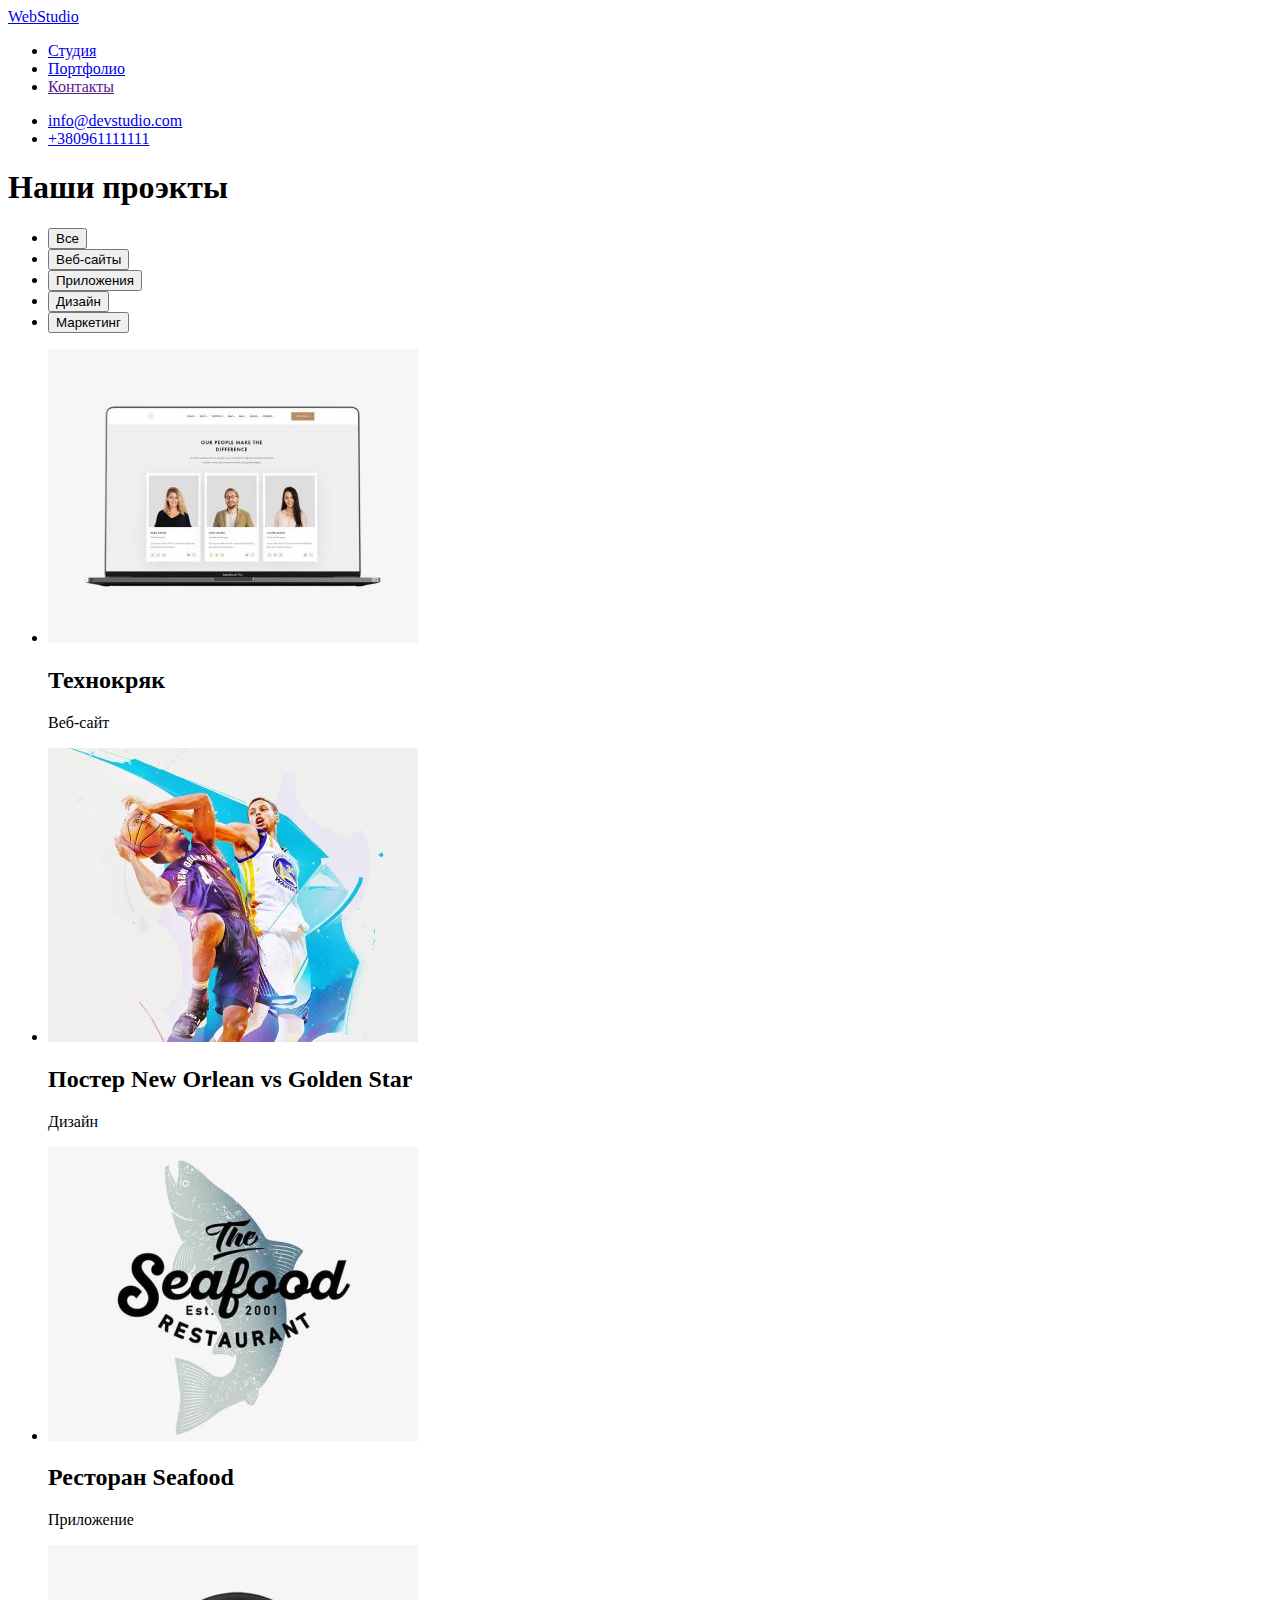
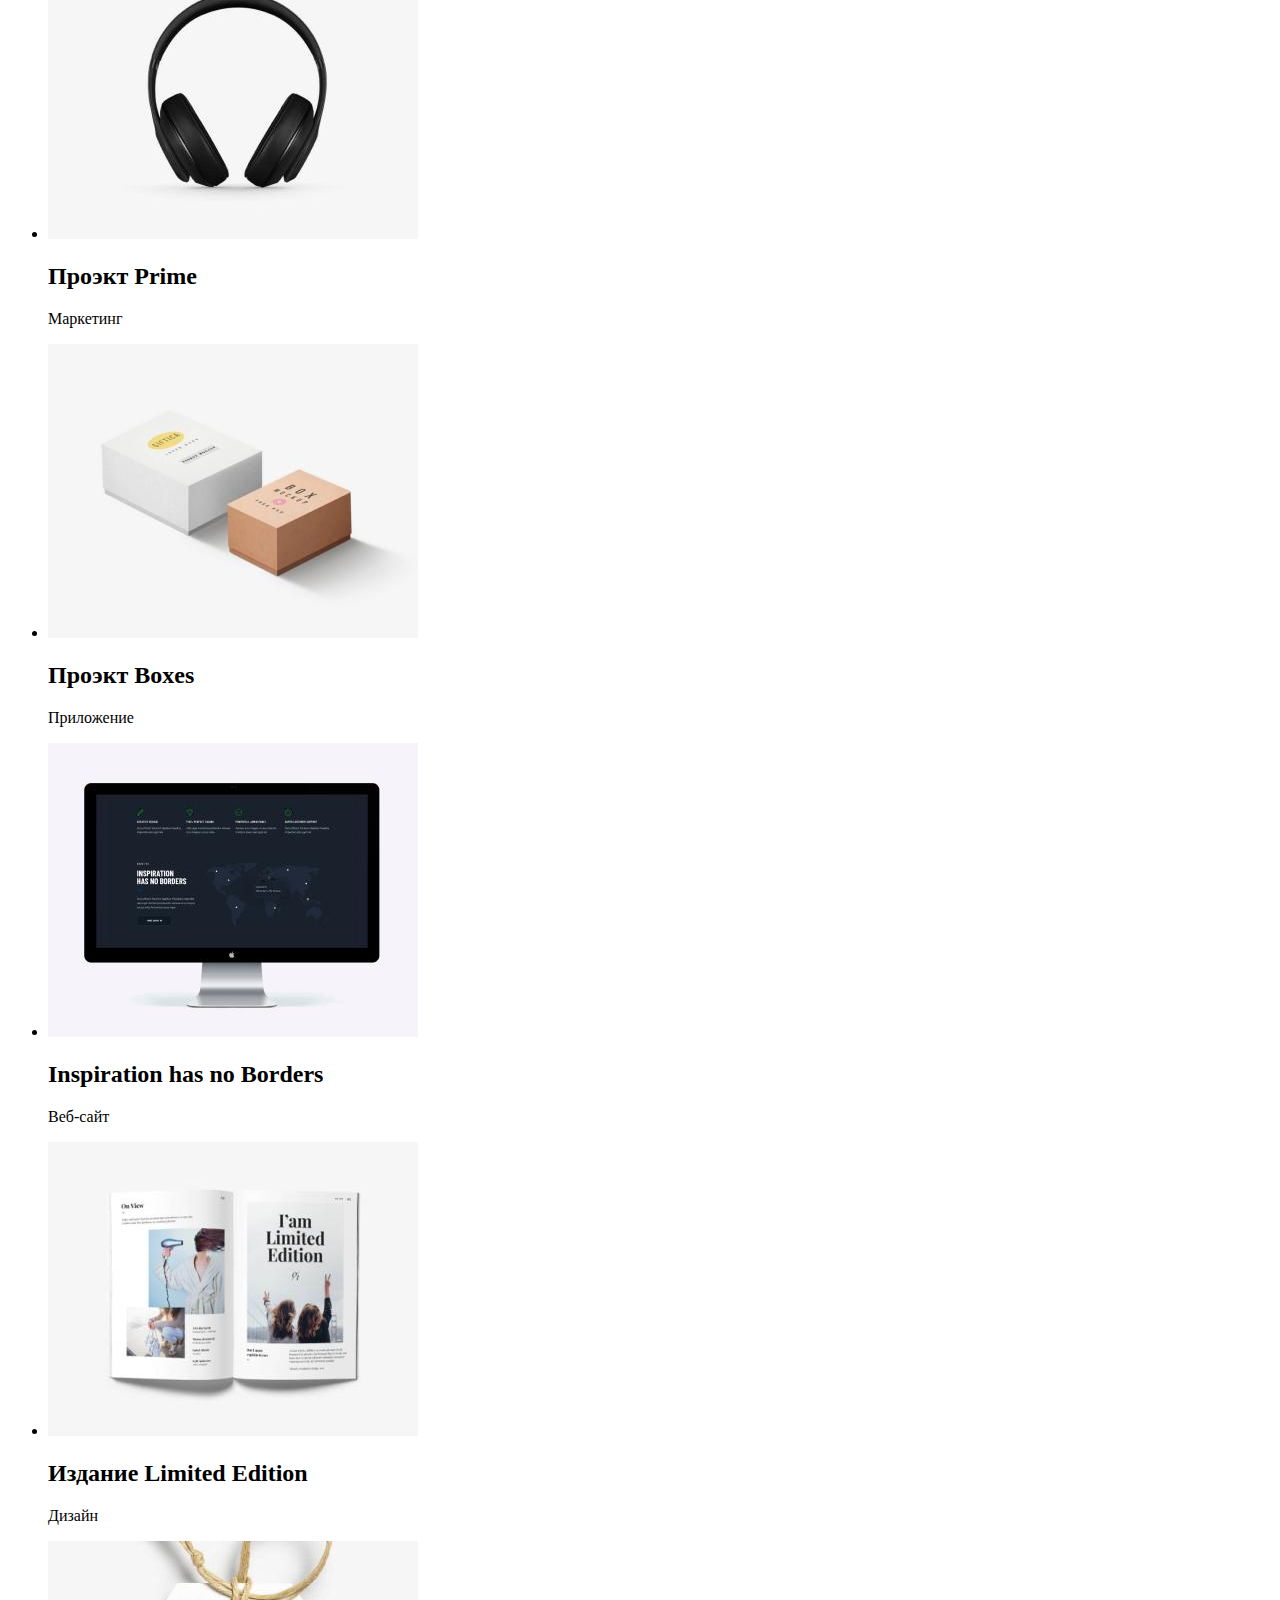
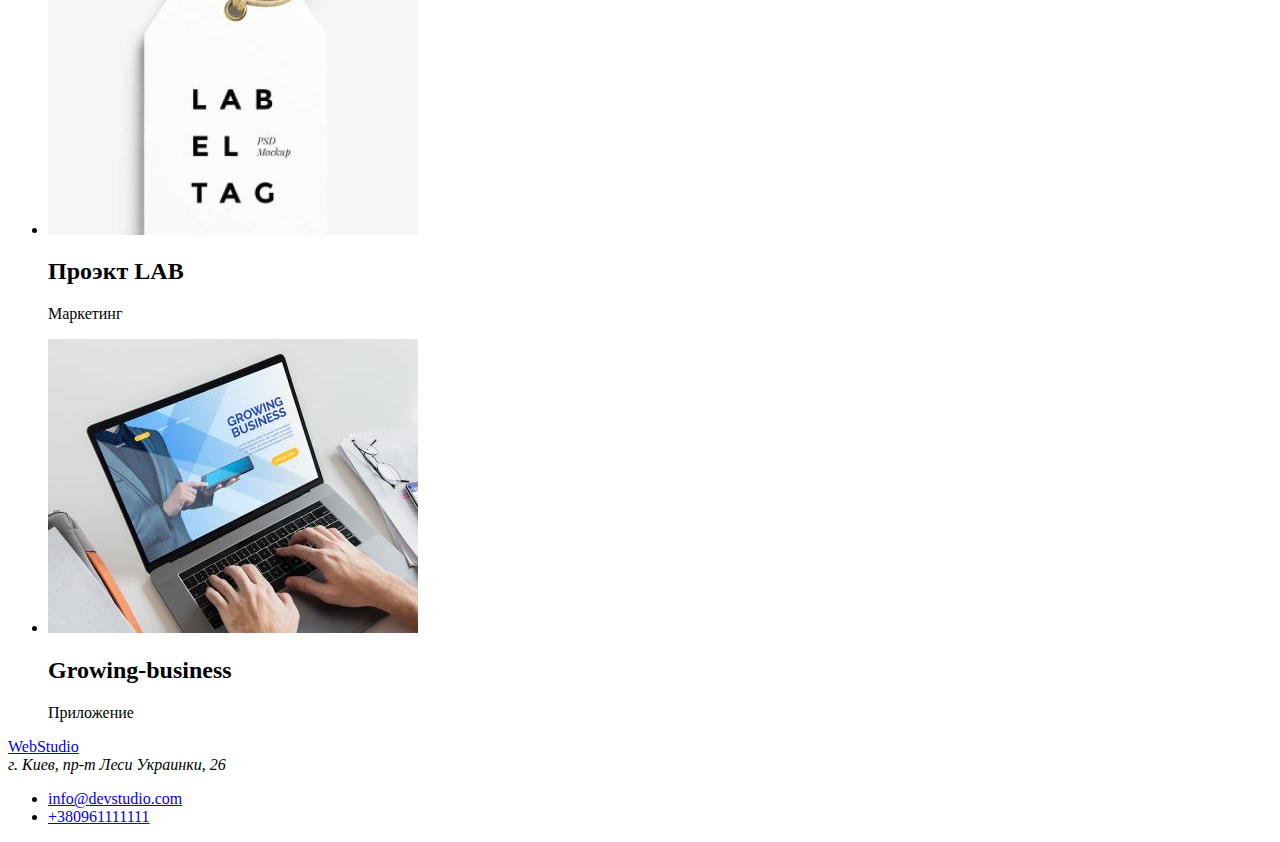
==== portfolio.html @ cbd04205 "Добавляет проэкты в портфолио" ====
<!DOCTYPE html>
<html lang="ru">

<head>
    <meta charset="UTF-8">
    <meta http-equiv="X-UA-Compatible" content="IE=edge">
    <meta name="viewport" content="width=device-width, initial-scale=1.0">
    <title>WebStudio (hw2)</title>
    <link rel="stylesheet" href="./css/style.css">
</head>

<body>
    <header>

        <!--Навигация сайта-->
        <nav>
            <a href="/" class="logo" lang="en">
                <span>Web</span>Studio
            </a>

            <ul>
                <li><a href="/index.html">Студия</a></li>
                <li><a href="/portfolio.html">Портфолио</a></li>
                <li><a href="">Контакты</a></li>
            </ul>
        </nav>

        <!--Контакты-->
        <ul>
            <li><a href="mailto:info@devstudio.com" lang="en">info@devstudio.com</a></li>
            <li><a href="tel:+380961111111">+380961111111</a></li>
        </ul>
    </header>

    <main>
        
        <!--Наши проэкты-->
        <section>
            <h1>Наши проэкты</h1>
                <ul>
                    <li><button type="button">Все</button></li>
                    <li><button type="button">Веб-сайты</button></li>
                    <li><button type="button">Приложения</button></li>
                    <li><button type="button">Дизайн</button></li>
                    <li><button type="button">Маркетинг</button></li>
                </ul>
                <ul>
                    <li>
                        <img src="./images/portfolio/tehnokryack.jpg" alt="Технокряк">
                        <h2>Технокряк</h2>
                        <p>Веб-сайт</p>
                    </li>
                    <li>
                        <img src="./images/portfolio/norlean-vs-gstar.jpg" alt="Постер New Orlean vs Golden Star">
                        <h2>Постер New Orlean vs Golden Star</h2>
                        <p>Дизайн</p>
                    </li>
                    <li>
                        <img src="./images/portfolio/seafood.jpg" alt="Ресторан Seafood">
                        <h2>Ресторан Seafood</h2>
                        <p>Приложение</p>
                    </li>
                    <li>
                        <img src="./images/portfolio/prime.jpg" alt="Проэкт Prime">
                        <h2>Проэкт Prime</h2>
                        <p>Маркетинг</p>
                    </li>
                    <li>
                        <img src="./images/portfolio/boxes.jpg" alt="Проэкт Boxes">
                        <h2>Проэкт Boxes</h2>
                        <p>Приложение</p>
                    </li>
                    <li>
                        <img src="./images/portfolio/inspiration.jpg" alt="У вдохновения нет границ">
                        <h2>Inspiration has no Borders</h2>
                        <p>Веб-сайт</p>
                    </li>
                    <li>
                        <img src="./images/portfolio/limited-edition.jpg" alt="Ограниченное издание">
                        <h2>Издание Limited Edition</h2>
                        <p>Дизайн</p>
                    </li>
                    <li>
                        <img src="./images/portfolio/lab.jpg" alt="Проэкт LAB">
                        <h2>Проэкт LAB</h2>
                        <p>Маркетинг</p>
                    </li>
                    <li>
                        <img src="./images/portfolio/growing-business.jpg" alt="Растущий бизнес">
                        <h2>Growing-business</h2>
                        <p>Приложение</p>
                    </li>
                </ul>
        </section>
    </main>

    <footer>
        <a href="/" class="logo" lang="en">
            <span>Web</span>Studio
        </a>

        <!--Контакты-->
        <address>г. Киев, пр-т Леси Украинки, 26</address>
        <ul>
            <li><a href="mailto:info@devstudio.com" lang="en">info@devstudio.com</a></li>
            <li><a href="tel:+380961111111">+380961111111</a></li>
        </ul>
    </footer>
</body>

</html>
---- css/style.css ----

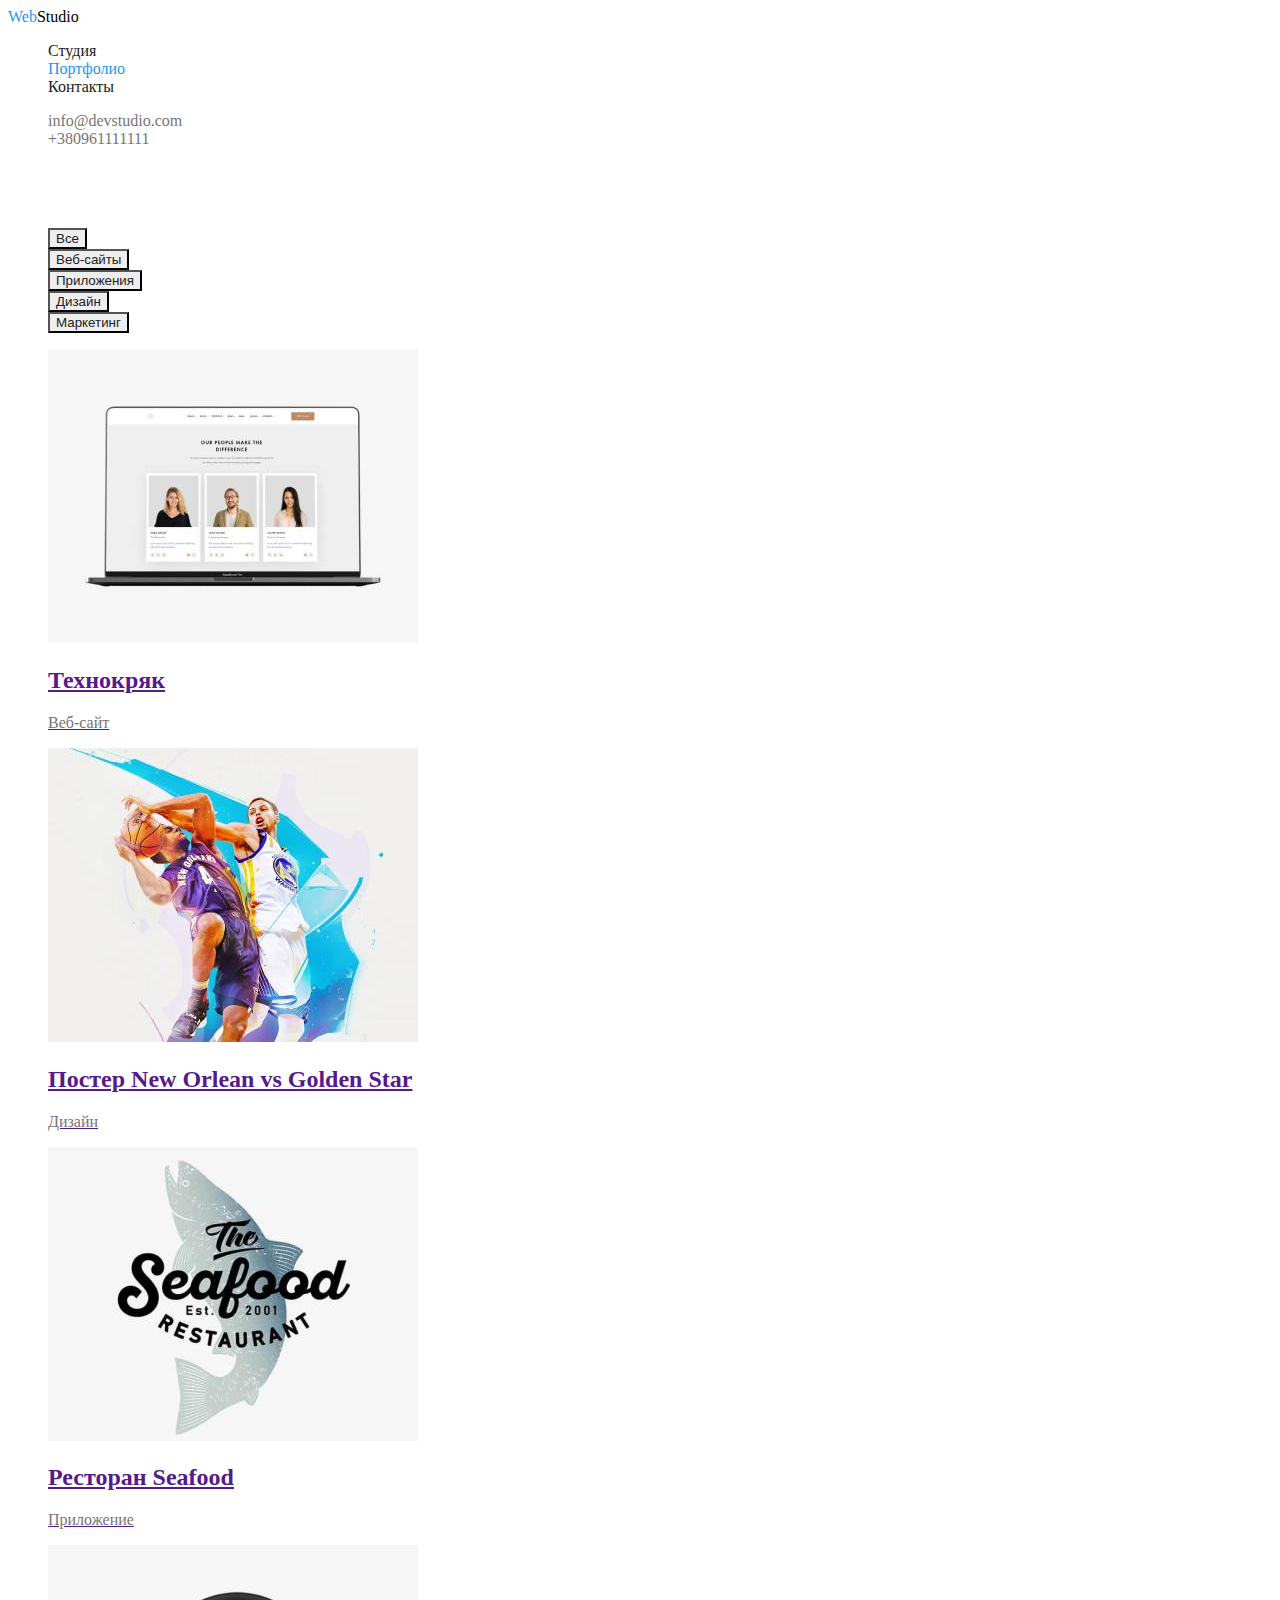
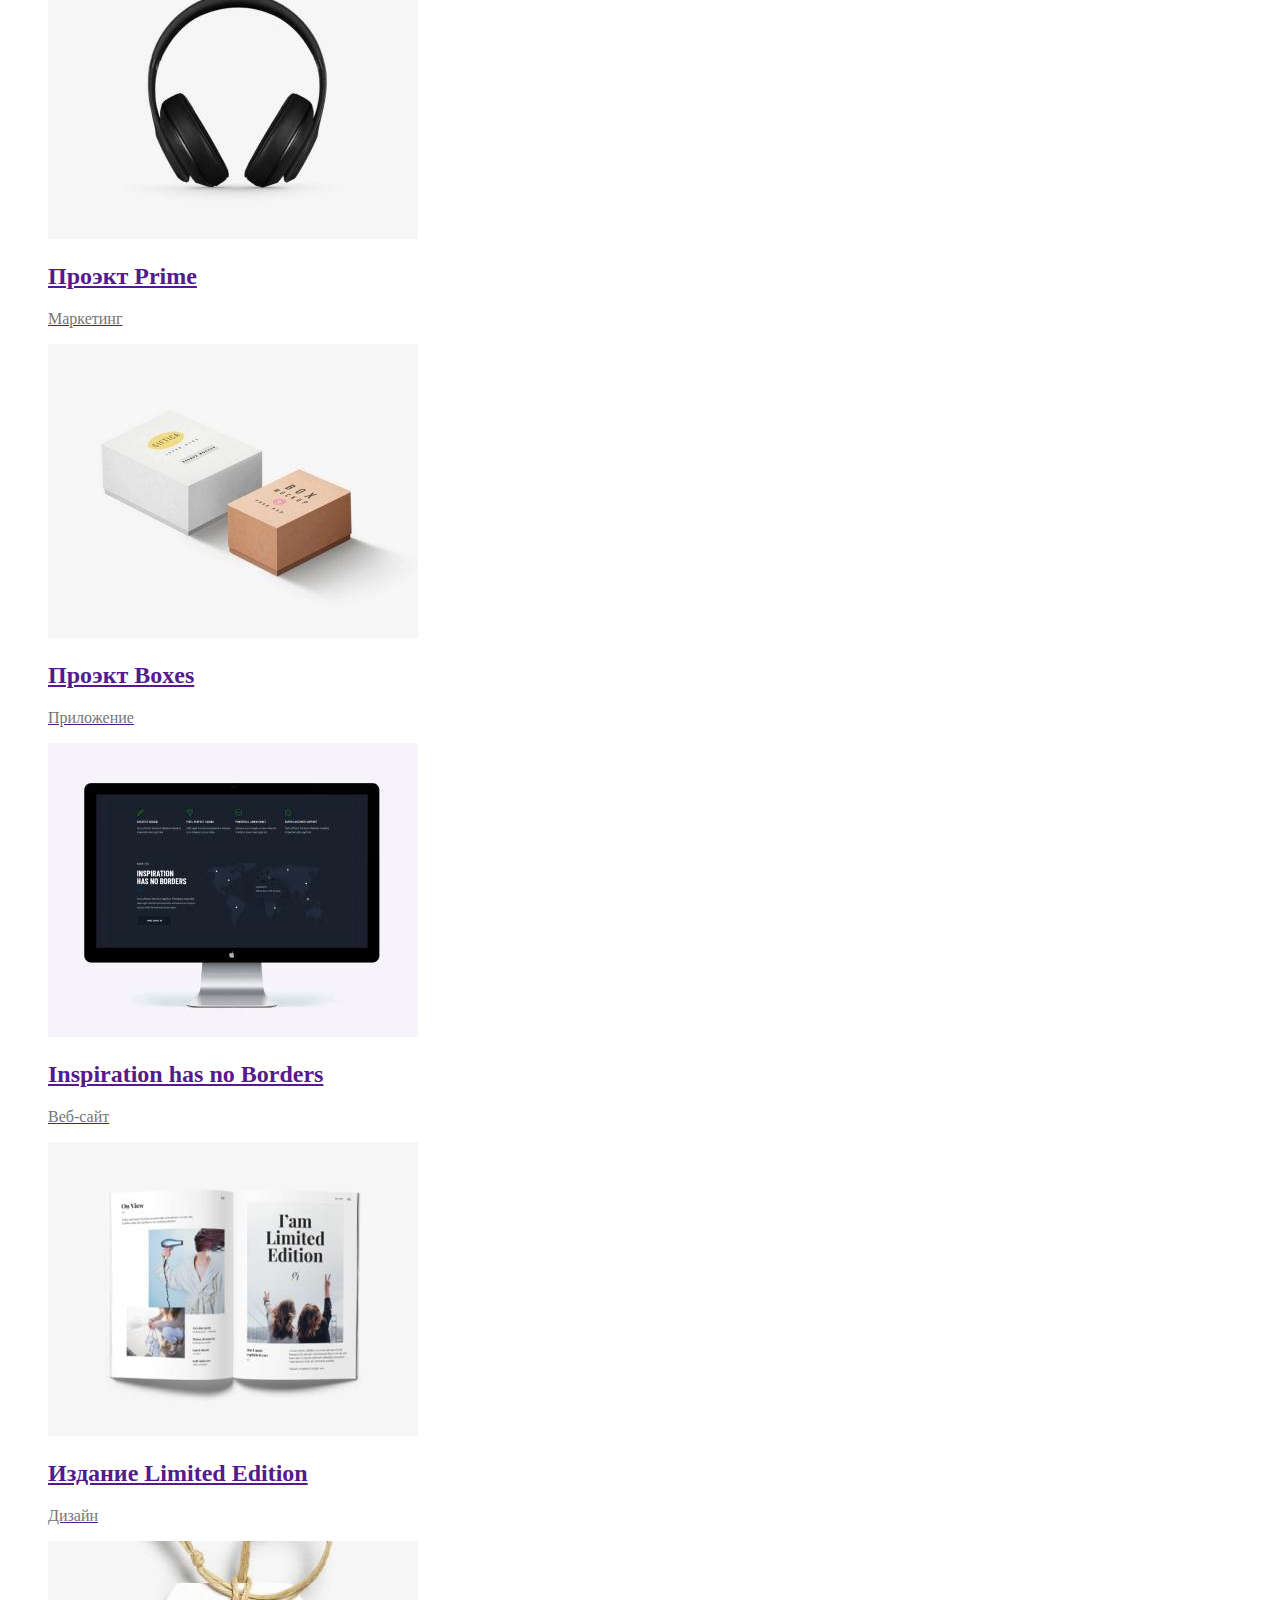
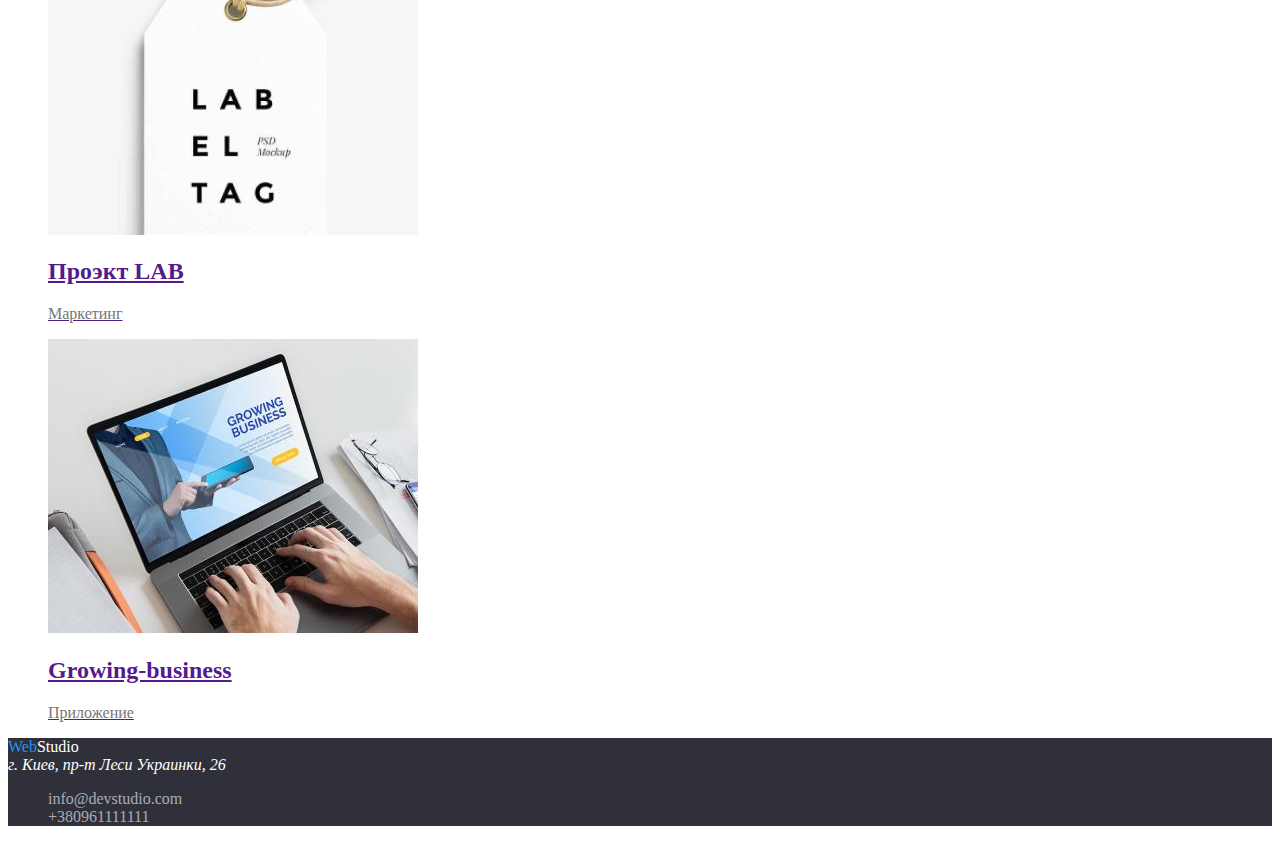
==== commit 902a27cc: "Добавляет цвет текста и фон" ====
--- a/portfolio.html
+++ b/portfolio.html
@@ -6,27 +6,28 @@
     <meta http-equiv="X-UA-Compatible" content="IE=edge">
     <meta name="viewport" content="width=device-width, initial-scale=1.0">
     <title>WebStudio (hw2)</title>
+    <link href="https://fonts.googleapis.com/css2?family=Raleway:wght@700&family=Roboto:wght@400;500;700&display=swap" rel="stylesheet">
     <link rel="stylesheet" href="./css/style.css">
 </head>
 
-<body>
+<body class="page">
     <header>
 
         <!--Навигация сайта-->
         <nav>
             <a href="/" class="logo" lang="en">
-                <span>Web</span>Studio
+                <span class="web">Web</span>Studio
             </a>
 
-            <ul>
-                <li><a href="/index.html">Студия</a></li>
-                <li><a href="/portfolio.html">Портфолио</a></li>
+            <ul class="site-nav">
+                <li><a href="./index.html">Студия</a></li>
+                <li><a href="./portfolio.html" class="current">Портфолио</a></li>
                 <li><a href="">Контакты</a></li>
             </ul>
         </nav>
 
         <!--Контакты-->
-        <ul>
+        <ul class="auth-nav">
             <li><a href="mailto:info@devstudio.com" lang="en">info@devstudio.com</a></li>
             <li><a href="tel:+380961111111">+380961111111</a></li>
         </ul>
@@ -38,72 +39,90 @@
         <section>
             <h1>Наши проэкты</h1>
                 <ul>
-                    <li><button type="button">Все</button></li>
-                    <li><button type="button">Веб-сайты</button></li>
-                    <li><button type="button">Приложения</button></li>
-                    <li><button type="button">Дизайн</button></li>
-                    <li><button type="button">Маркетинг</button></li>
+                    <li><button type="button"class="button-filter">Все</button></li>
+                    <li><button type="button"class="button-filter">Веб-сайты</button></li>
+                    <li><button type="button"class="button-filter">Приложения</button></li>
+                    <li><button type="button"class="button-filter">Дизайн</button></li>
+                    <li><button type="button"class="button-filter">Маркетинг</button></li>
                 </ul>
                 <ul>
                     <li>
-                        <img src="./images/portfolio/tehnokryack.jpg" alt="Технокряк">
-                        <h2>Технокряк</h2>
-                        <p>Веб-сайт</p>
+                        <a href="">
+                            <img src="./images/portfolio/tehnokryack.jpg" alt="Технокряк">
+                            <h2>Технокряк</h2>
+                            <p class="section-text">Веб-сайт</p>
+                        </a>
                     </li>
                     <li>
-                        <img src="./images/portfolio/norlean-vs-gstar.jpg" alt="Постер New Orlean vs Golden Star">
-                        <h2>Постер New Orlean vs Golden Star</h2>
-                        <p>Дизайн</p>
+                        <a href="">
+                            <img src="./images/portfolio/norlean-vs-gstar.jpg" alt="Постер New Orlean vs Golden Star">
+                            <h2>Постер New Orlean vs Golden Star</h2>
+                            <p class="section-text">Дизайн</p>
+                        </a>
                     </li>
                     <li>
-                        <img src="./images/portfolio/seafood.jpg" alt="Ресторан Seafood">
-                        <h2>Ресторан Seafood</h2>
-                        <p>Приложение</p>
+                        <a href="">
+                            <img src="./images/portfolio/seafood.jpg" alt="Ресторан Seafood">
+                            <h2>Ресторан Seafood</h2>
+                            <p class="section-text">Приложение</p>
+                        </a>
                     </li>
                     <li>
-                        <img src="./images/portfolio/prime.jpg" alt="Проэкт Prime">
-                        <h2>Проэкт Prime</h2>
-                        <p>Маркетинг</p>
+                        <a href="">
+                            <img src="./images/portfolio/prime.jpg" alt="Проэкт Prime">
+                            <h2>Проэкт Prime</h2>
+                            <p class="section-text">Маркетинг</p>
+                        </a>
                     </li>
                     <li>
-                        <img src="./images/portfolio/boxes.jpg" alt="Проэкт Boxes">
-                        <h2>Проэкт Boxes</h2>
-                        <p>Приложение</p>
+                        <a href="">
+                            <img src="./images/portfolio/boxes.jpg" alt="Проэкт Boxes">
+                            <h2>Проэкт Boxes</h2>
+                            <p class="section-text">Приложение</p>
+                        </a>
                     </li>
                     <li>
-                        <img src="./images/portfolio/inspiration.jpg" alt="У вдохновения нет границ">
-                        <h2>Inspiration has no Borders</h2>
-                        <p>Веб-сайт</p>
+                        <a href="">
+                            <img src="./images/portfolio/inspiration.jpg" alt="У вдохновения нет границ">
+                            <h2 lang="en">Inspiration has no Borders</h2>
+                            <p class="section-text">Веб-сайт</p>
+                        </a>
                     </li>
                     <li>
-                        <img src="./images/portfolio/limited-edition.jpg" alt="Ограниченное издание">
-                        <h2>Издание Limited Edition</h2>
-                        <p>Дизайн</p>
+                        <a href="">
+                            <img src="./images/portfolio/limited-edition.jpg" alt="Издание Limited Edition">
+                            <h2>Издание Limited Edition</h2>
+                            <p class="section-text">Дизайн</p>
+                        </a>
                     </li>
                     <li>
-                        <img src="./images/portfolio/lab.jpg" alt="Проэкт LAB">
-                        <h2>Проэкт LAB</h2>
-                        <p>Маркетинг</p>
+                        <a href="">
+                            <img src="./images/portfolio/lab.jpg" alt="Проэкт LAB">
+                            <h2>Проэкт LAB</h2>
+                            <p class="section-text">Маркетинг</p>
+                        </a>
                     </li>
                     <li>
-                        <img src="./images/portfolio/growing-business.jpg" alt="Растущий бизнес">
-                        <h2>Growing-business</h2>
-                        <p>Приложение</p>
+                        <a href="">
+                            <img src="./images/portfolio/growing-business.jpg" alt="Растущий бизнес">
+                            <h2 lang="en">Growing-business</h2>
+                            <p class="section-text">Приложение</p>
+                        </a>
                     </li>
                 </ul>
         </section>
     </main>
 
-    <footer>
+    <footer class="backround-footer">
         <a href="/" class="logo" lang="en">
-            <span>Web</span>Studio
+            <span class="web">Web</span><span class="footer-logo">Studio</span>
         </a>
-
+    
         <!--Контакты-->
-        <address>г. Киев, пр-т Леси Украинки, 26</address>
+        <address class="adress">г. Киев, пр-т Леси Украинки, 26</address>
         <ul>
-            <li><a href="mailto:info@devstudio.com" lang="en">info@devstudio.com</a></li>
-            <li><a href="tel:+380961111111">+380961111111</a></li>
+            <li><a class="footer-contacts" href="mailto:info@devstudio.com" lang="en">info@devstudio.com</a></li>
+            <li><a class="footer-contacts" href="tel:+380961111111">+380961111111</a></li>
         </ul>
     </footer>
 </body>
--- a/css/style.css
+++ b/css/style.css
@@ -1,2 +1,99 @@
+/* основной текст #212121 */
 
+/* вторичный текст #757575 */
 
+/* акцент #2196F3 */
+
+/* белый цвет #ffffff */
+
+/* цвет контактов в футере rgba(255, 255, 255, 0.6) */
+
+/* вторичный цвет фона #2F303A */
+
+:root {
+  --main-text-color: #212121;
+  --secondary-text-color: #757575;
+  --accent-color: #2196f3;
+}
+
+.page {
+  color: var(--main-text-color);
+  background-color: #ffffff;
+}
+
+.logo {
+  color: #000;
+  text-decoration: none;
+}
+
+ul {
+  list-style: none;
+}
+
+/* site-nav */
+.site-nav a {
+  text-decoration: none;
+  color: var(--main-text-color);
+}
+
+.site-nav a:hover,
+.site-nav a:focus {
+  color: var(--accent-color);
+}
+
+.site-nav .current {
+  color: var(--accent-color);
+}
+
+/* auth-nav */
+.auth-nav a,
+.section-text {
+  text-decoration: none;
+  color: var(--secondary-text-color);
+}
+.auth-nav a:hover,
+.auth-nav a:focus {
+  color: var(--accent-color);
+}
+
+/* Логотип */
+.web {
+  color: var(--accent-color);
+}
+.logo:focus {
+}
+
+/* Цвет фона */
+.backround-hero,
+.backround-footer {
+  background-color: #2f303a;
+}
+
+h1,
+.adress,
+.footer-logo {
+  color: #ffffff;
+}
+
+/* Цвет контактов в футере */
+.footer-contacts {
+  color: rgba(255, 255, 255, 0.6);
+  text-decoration: none;
+}
+
+/* Основная кнопка */
+.button-pimary {
+  color: #fff;
+  background-color: var(--accent-color);
+}
+
+.button-filter {
+  color: var(--main-text-color);
+  background-color: #eeeeee;
+}
+
+.button-filter:hover,
+.button-filter:focus {
+  color: #fff;
+  background-color: var(--accent-color);
+}
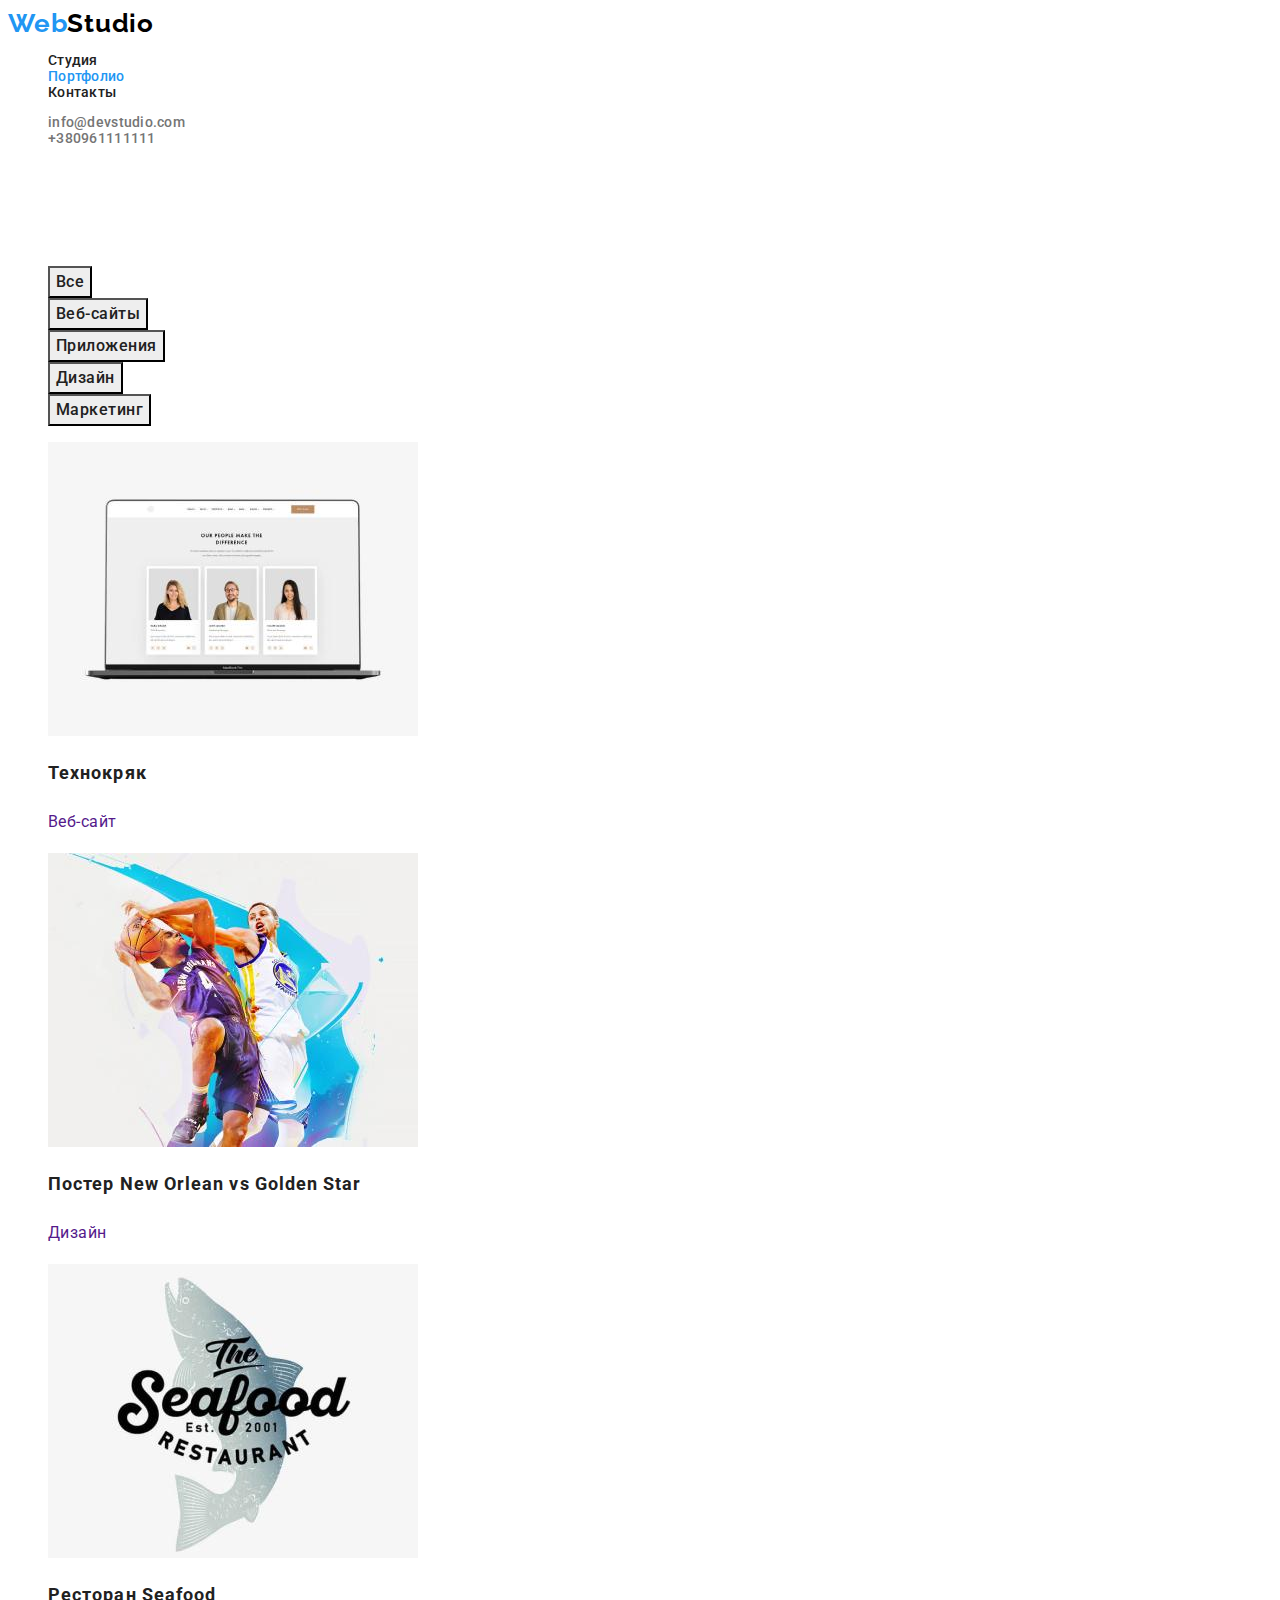
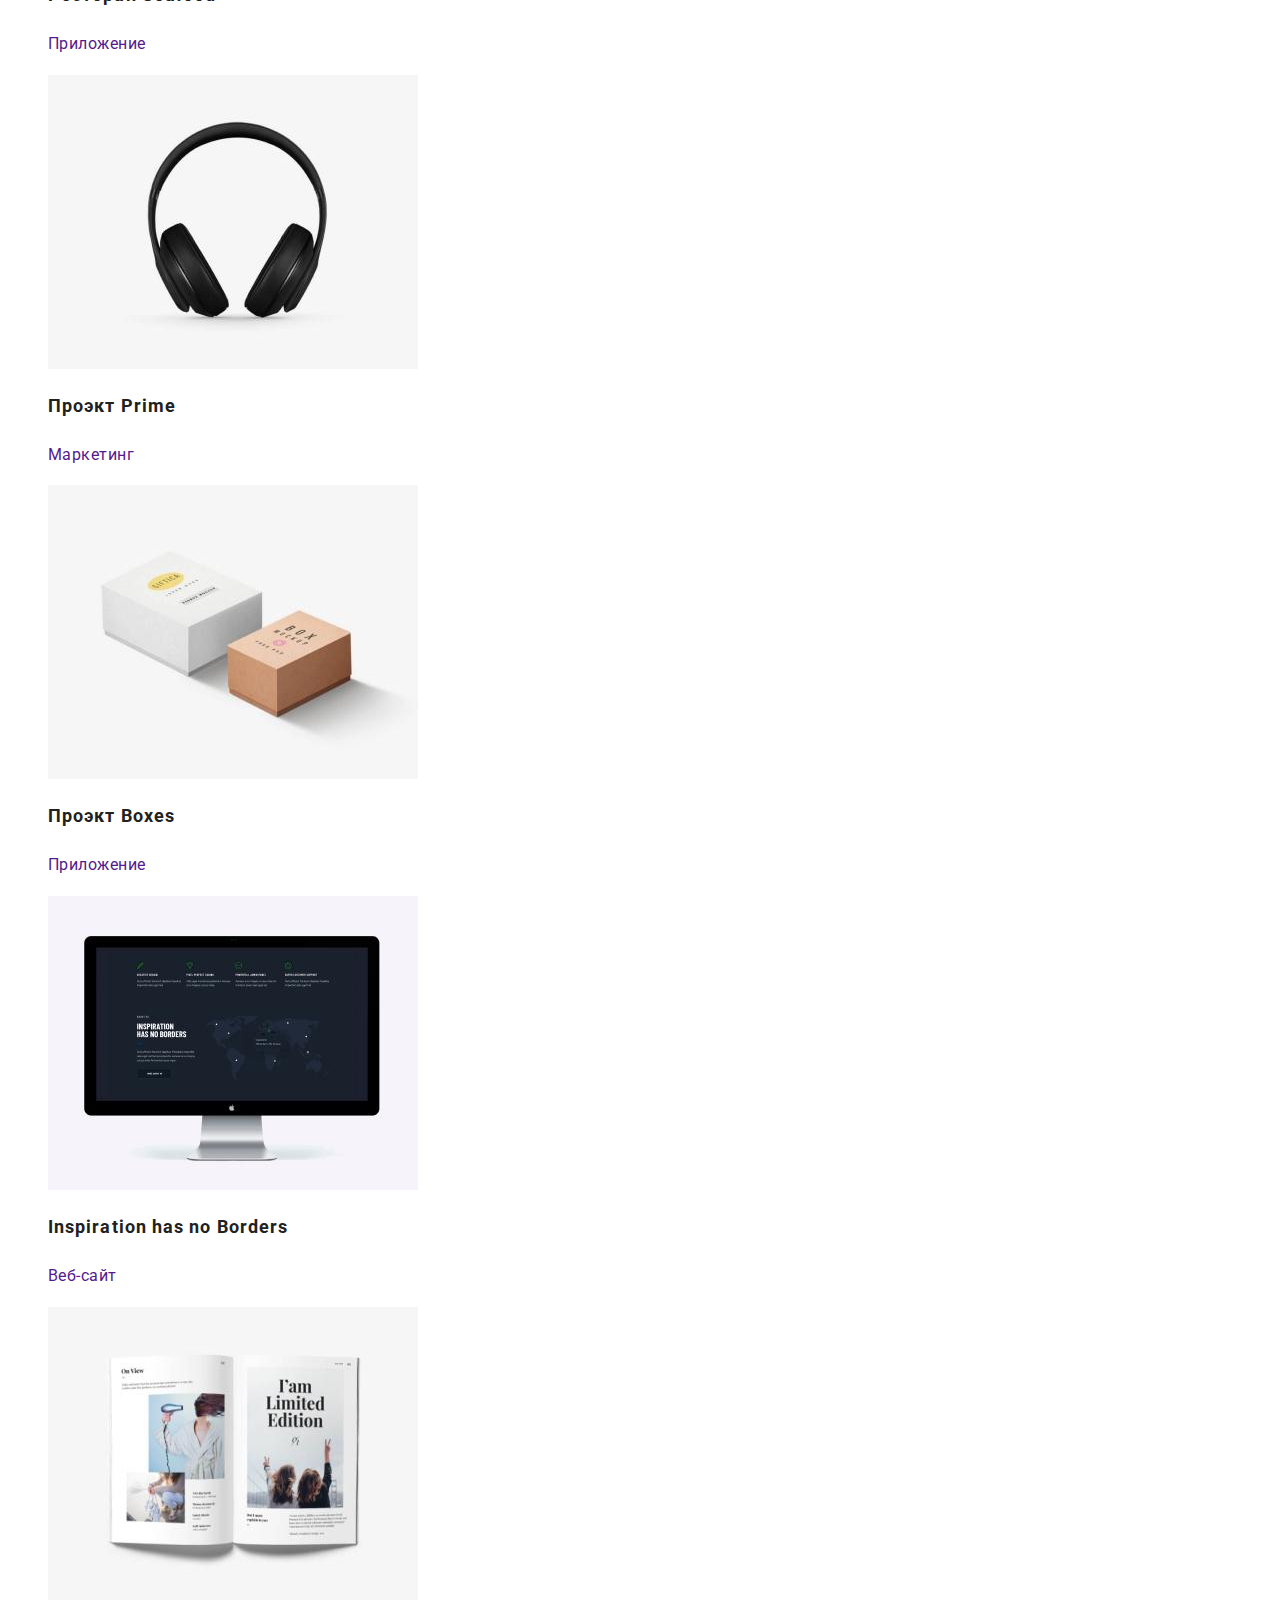
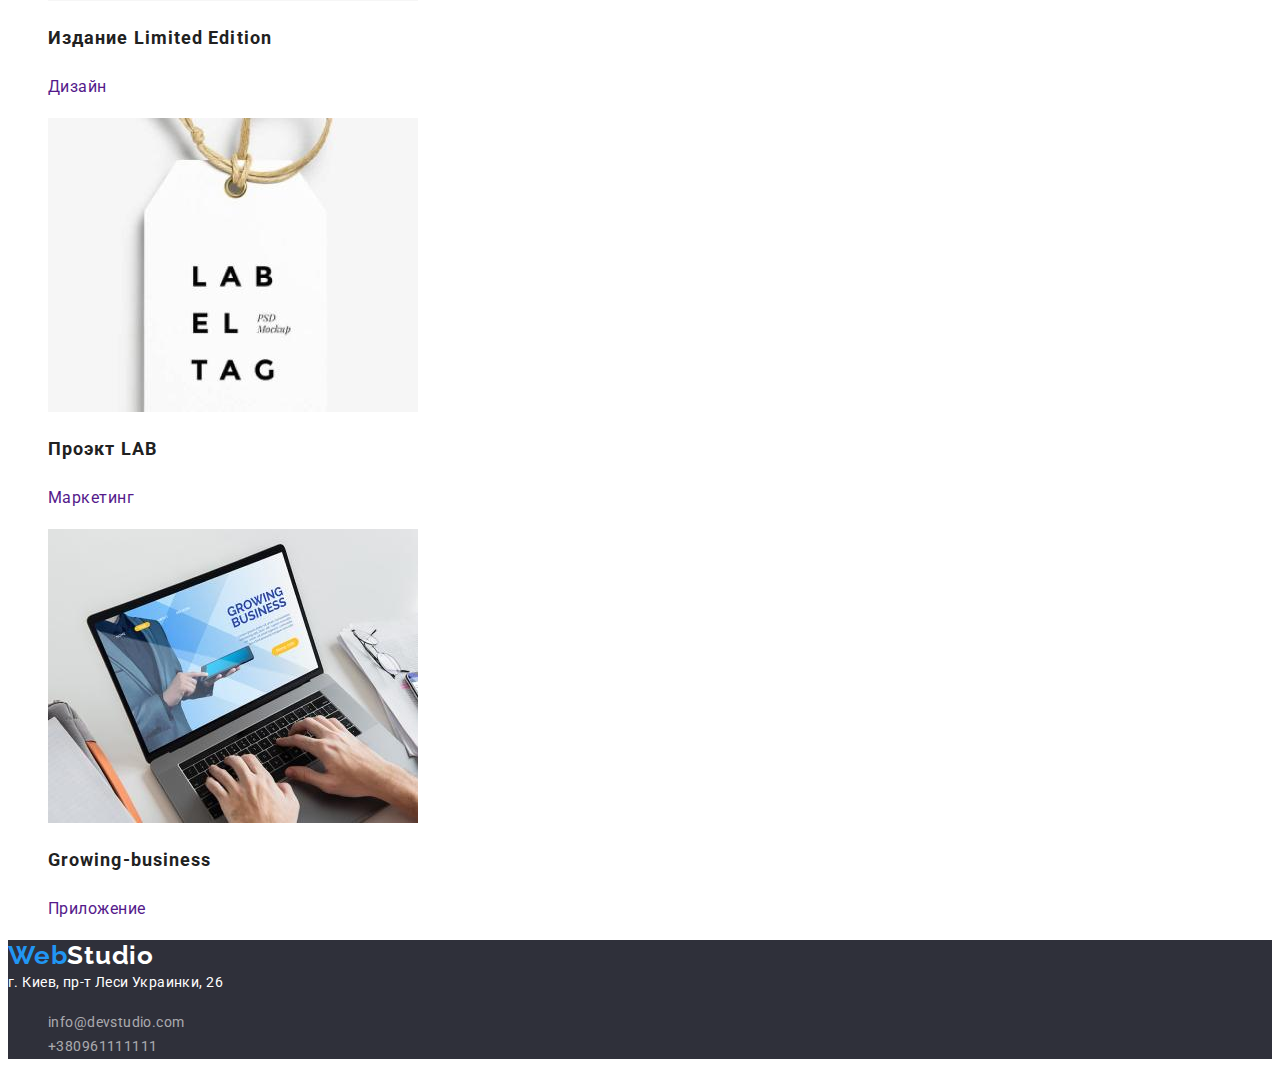
==== commit 1ea73a82: "Добавляет шрифты" ====
--- a/portfolio.html
+++ b/portfolio.html
@@ -6,7 +6,9 @@
     <meta http-equiv="X-UA-Compatible" content="IE=edge">
     <meta name="viewport" content="width=device-width, initial-scale=1.0">
     <title>WebStudio (hw2)</title>
-    <link href="https://fonts.googleapis.com/css2?family=Raleway:wght@700&family=Roboto:wght@400;500;700&display=swap" rel="stylesheet">
+    <link rel="preconnect" href="https://fonts.googleapis.com">
+    <link rel="preconnect" href="https://fonts.gstatic.com" crossorigin>
+    <link href="https://fonts.googleapis.com/css2?family=Raleway:wght@700&family=Roboto:wght@400;500;700;900&display=swap" rel="stylesheet">
     <link rel="stylesheet" href="./css/style.css">
 </head>
 
@@ -37,76 +39,76 @@
         
         <!--Наши проэкты-->
         <section>
-            <h1>Наши проэкты</h1>
+            <h1>Примеры проэктов</h1>
                 <ul>
-                    <li><button type="button"class="button-filter">Все</button></li>
-                    <li><button type="button"class="button-filter">Веб-сайты</button></li>
-                    <li><button type="button"class="button-filter">Приложения</button></li>
-                    <li><button type="button"class="button-filter">Дизайн</button></li>
-                    <li><button type="button"class="button-filter">Маркетинг</button></li>
+                    <li><button type="button" class="button-filter">Все</button></li>
+                    <li><button type="button" class="button-filter">Веб-сайты</button></li>
+                    <li><button type="button" class="button-filter">Приложения</button></li>
+                    <li><button type="button" class="button-filter">Дизайн</button></li>
+                    <li><button type="button" class="button-filter">Маркетинг</button></li>
                 </ul>
                 <ul>
                     <li>
                         <a href="">
-                            <img src="./images/portfolio/tehnokryack.jpg" alt="Технокряк">
-                            <h2>Технокряк</h2>
-                            <p class="section-text">Веб-сайт</p>
+                            <img src="./images/portfolio/tehnokryack.jpg" alt="Технокряк" width="370">
+                            <h2 class="section-title">Технокряк</h2>
+                            <p class="section-filter">Веб-сайт</p>
                         </a>
                     </li>
                     <li>
                         <a href="">
-                            <img src="./images/portfolio/norlean-vs-gstar.jpg" alt="Постер New Orlean vs Golden Star">
-                            <h2>Постер New Orlean vs Golden Star</h2>
-                            <p class="section-text">Дизайн</p>
+                            <img src="./images/portfolio/norlean-vs-gstar.jpg" alt="Постер New Orlean vs Golden Star" width="370">
+                            <h2 class="section-title">Постер New Orlean vs Golden Star</h2>
+                            <p class="section-filter">Дизайн</p>
                         </a>
                     </li>
                     <li>
                         <a href="">
-                            <img src="./images/portfolio/seafood.jpg" alt="Ресторан Seafood">
-                            <h2>Ресторан Seafood</h2>
-                            <p class="section-text">Приложение</p>
+                            <img src="./images/portfolio/seafood.jpg" alt="Ресторан Seafood" width="370">
+                            <h2 class="section-title">Ресторан Seafood</h2>
+                            <p class="section-filter">Приложение</p>
                         </a>
                     </li>
                     <li>
                         <a href="">
-                            <img src="./images/portfolio/prime.jpg" alt="Проэкт Prime">
-                            <h2>Проэкт Prime</h2>
-                            <p class="section-text">Маркетинг</p>
+                            <img src="./images/portfolio/prime.jpg" alt="Проэкт Prime" width="370">
+                            <h2 class="section-title">Проэкт Prime</h2>
+                            <p class="section-filter">Маркетинг</p>
                         </a>
                     </li>
                     <li>
                         <a href="">
-                            <img src="./images/portfolio/boxes.jpg" alt="Проэкт Boxes">
-                            <h2>Проэкт Boxes</h2>
-                            <p class="section-text">Приложение</p>
+                            <img src="./images/portfolio/boxes.jpg" alt="Проэкт Boxes" width="370">
+                            <h2 class="section-title">Проэкт Boxes</h2>
+                            <p class="section-filter">Приложение</p>
                         </a>
                     </li>
                     <li>
                         <a href="">
-                            <img src="./images/portfolio/inspiration.jpg" alt="У вдохновения нет границ">
-                            <h2 lang="en">Inspiration has no Borders</h2>
-                            <p class="section-text">Веб-сайт</p>
+                            <img src="./images/portfolio/inspiration.jpg" alt="У вдохновения нет границ" width="370">
+                            <h2 class="section-title" lang="en">Inspiration has no Borders</h2>
+                            <p class="section-filter">Веб-сайт</p>
                         </a>
                     </li>
                     <li>
                         <a href="">
-                            <img src="./images/portfolio/limited-edition.jpg" alt="Издание Limited Edition">
-                            <h2>Издание Limited Edition</h2>
-                            <p class="section-text">Дизайн</p>
+                            <img src="./images/portfolio/limited-edition.jpg" alt="Издание Limited Edition" width="370">
+                            <h2 class="section-title">Издание Limited Edition</h2>
+                            <p class="section-filter">Дизайн</p>
                         </a>
                     </li>
                     <li>
                         <a href="">
-                            <img src="./images/portfolio/lab.jpg" alt="Проэкт LAB">
-                            <h2>Проэкт LAB</h2>
-                            <p class="section-text">Маркетинг</p>
+                            <img src="./images/portfolio/lab.jpg" alt="Проэкт LAB" width="370">
+                            <h2 class="section-title">Проэкт LAB</h2>
+                            <p class="section-filter">Маркетинг</p>
                         </a>
                     </li>
                     <li>
                         <a href="">
-                            <img src="./images/portfolio/growing-business.jpg" alt="Растущий бизнес">
-                            <h2 lang="en">Growing-business</h2>
-                            <p class="section-text">Приложение</p>
+                            <img src="./images/portfolio/growing-business.jpg" alt="Растущий бизнес" width="370">
+                            <h2 class="section-title" lang="en">Growing-business</h2>
+                            <p class="section-filter">Приложение</p>
                         </a>
                     </li>
                 </ul>
@@ -119,7 +121,7 @@
         </a>
     
         <!--Контакты-->
-        <address class="adress">г. Киев, пр-т Леси Украинки, 26</address>
+        <address class="address">г. Киев, пр-т Леси Украинки, 26</address>
         <ul>
             <li><a class="footer-contacts" href="mailto:info@devstudio.com" lang="en">info@devstudio.com</a></li>
             <li><a class="footer-contacts" href="tel:+380961111111">+380961111111</a></li>
--- a/css/style.css
+++ b/css/style.css
@@ -19,11 +19,18 @@
 .page {
   color: var(--main-text-color);
   background-color: #ffffff;
+  font-family: roboto, sans-serif;
 }
 
 .logo {
   color: #000;
   text-decoration: none;
+  font-family: Raleway;
+  font-style: normal;
+  font-weight: bold;
+  font-size: 26px;
+  line-height: 1.2;
+  letter-spacing: 0.03em;
 }
 
 ul {
@@ -54,6 +61,14 @@
 .auth-nav a:hover,
 .auth-nav a:focus {
   color: var(--accent-color);
+}
+
+.site-nav,
+.auth-nav {
+  font-weight: 500;
+  font-size: 14px;
+  line-height: 1.14;
+  letter-spacing: 0.02em;
 }
 
 /* Логотип */
@@ -69,8 +84,66 @@
   background-color: #2f303a;
 }
 
-h1,
-.adress,
+/* Заголовки */
+h1 {
+  color: #ffffff;
+  font-weight: 900;
+  font-size: 44px;
+  line-height: 1.36;
+  text-align: center;
+  letter-spacing: 0.06em;
+}
+
+h2 {
+  font-weight: 700;
+  font-size: 36px;
+  line-height: 1.17;
+  letter-spacing: 0.03em;
+}
+
+/* Наши качества */
+.section-qualities {
+  font-weight: 700;
+  font-size: 14px;
+  line-height: 1.14;
+  letter-spacing: 0.03em;
+  text-transform: uppercase;
+}
+
+.section-text,
+.footer-contacts {
+  color: var(--secondary-text-color);
+  font-size: 14px;
+  line-height: 1.71;
+  letter-spacing: 0.03em;
+}
+
+/* Наша коммнда */
+.team-human {
+  font-weight: 500;
+  font-size: 16px;
+  line-height: 1.19;
+  text-align: center;
+  letter-spacing: 0.03em;
+}
+
+.team-text {
+  font-size: 16px;
+  line-height: 1.19;
+  text-align: center;
+  letter-spacing: 0.03em;
+}
+
+/* Адрес */
+.address {
+  font-style: normal;
+  font-weight: 400;
+  font-size: 14px;
+  line-height: 1.71;
+  letter-spacing: 0.03em;
+}
+
+.address,
 .footer-logo {
   color: #ffffff;
 }
@@ -82,14 +155,33 @@
 }
 
 /* Основная кнопка */
-.button-pimary {
+.button-primary {
   color: #fff;
   background-color: var(--accent-color);
-}
-
+  font-weight: 700;
+  font-size: 16px;
+  line-height: 1.87;
+  align-items: center;
+  text-align: center;
+  letter-spacing: 0.06em;
+  cursor: pointer;
+}
+
+.button-primary:hover,
+.button-primary:focus {
+  background-color: #188ce8;
+}
+
+/* Радиокнопка (филтер) */
 .button-filter {
   color: var(--main-text-color);
   background-color: #eeeeee;
+  font-weight: 500;
+  font-size: 16px;
+  line-height: 1.63;
+  text-align: center;
+  letter-spacing: 0.03em;
+  cursor: pointer;
 }
 
 .button-filter:hover,
@@ -97,3 +189,31 @@
   color: #fff;
   background-color: var(--accent-color);
 }
+
+button {
+  font-family: inherit;
+}
+
+a {
+  text-decoration: none;
+}
+
+/* Примеры проэктов */
+.section-title {
+  color: var(--main-text-color);
+  font-weight: 700;
+  font-size: 18px;
+  line-height: 2;
+  letter-spacing: 0.06em;
+}
+
+.section-filter {
+  font-size: 16px;
+  line-height: 1.87;
+  letter-spacing: 0.03em;
+}
+
+/* Заголовки h2 на главной странице */
+.working {
+  text-align: center;
+}
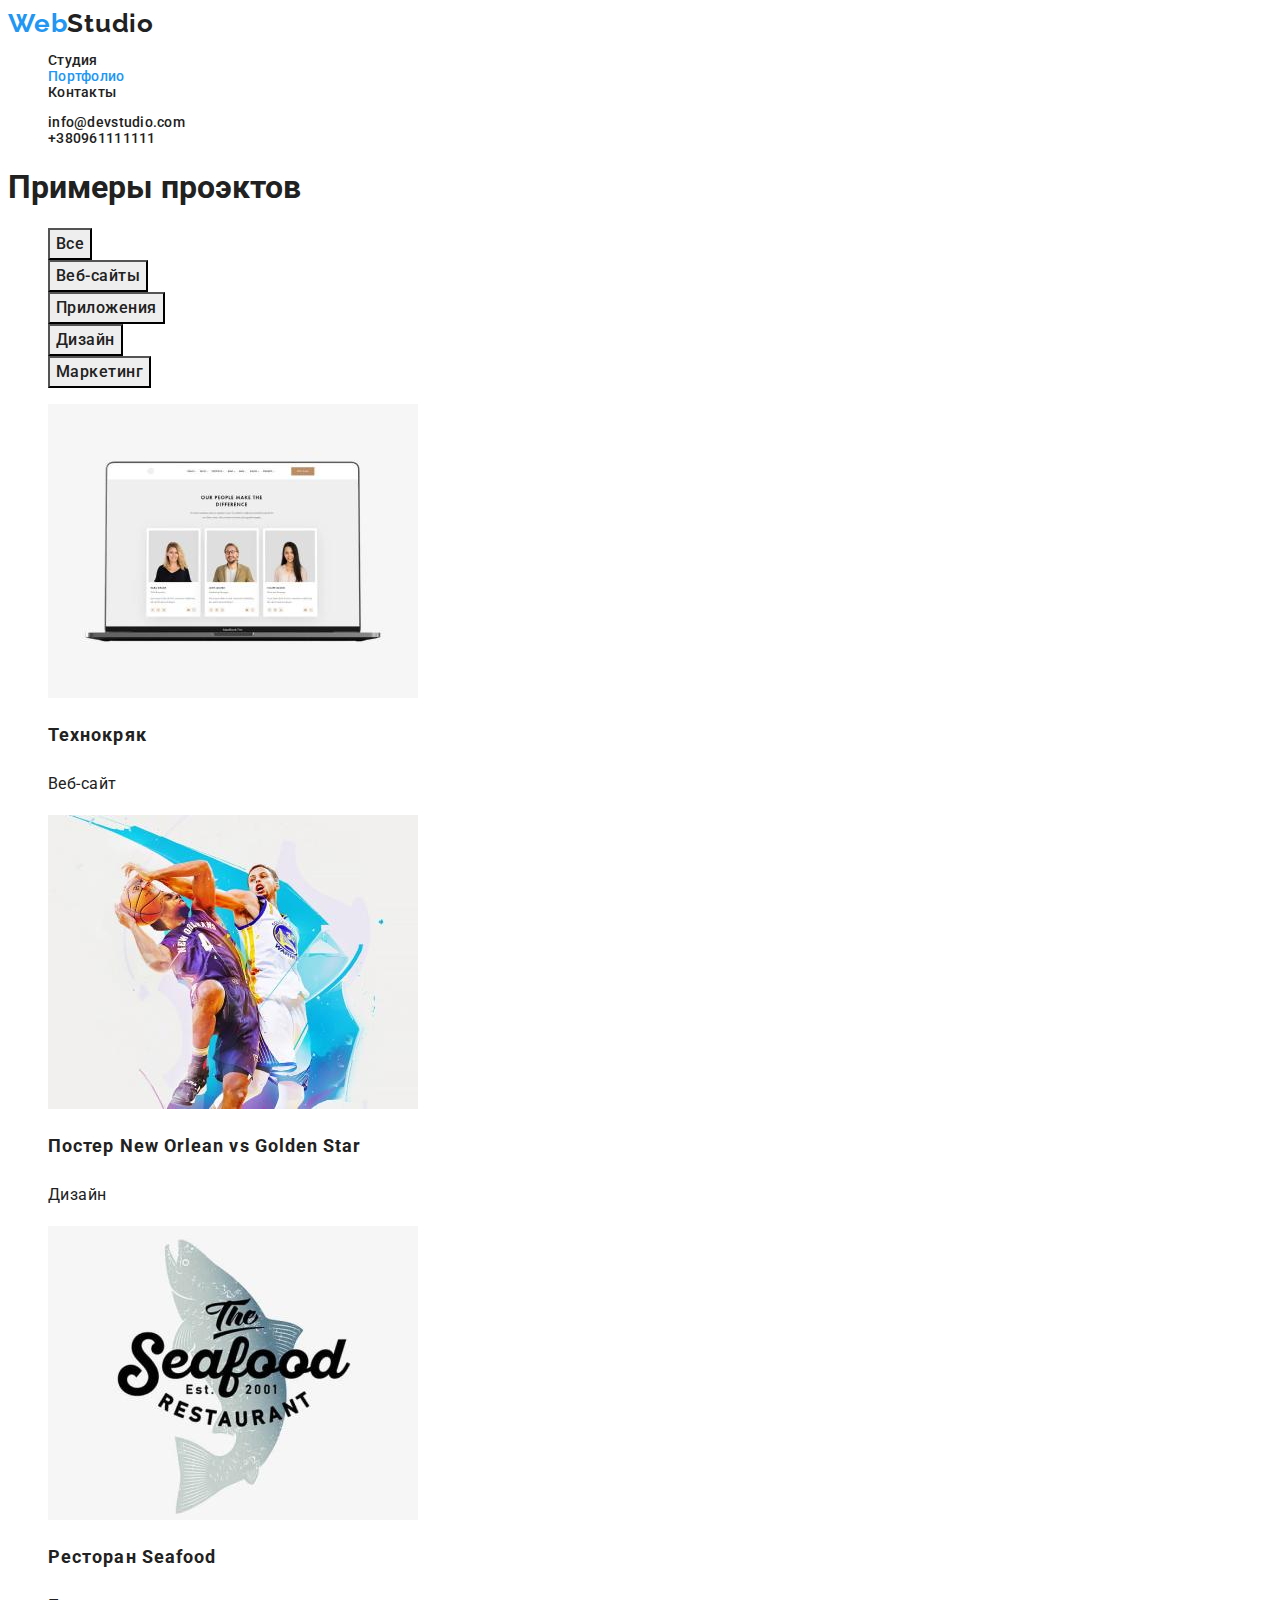
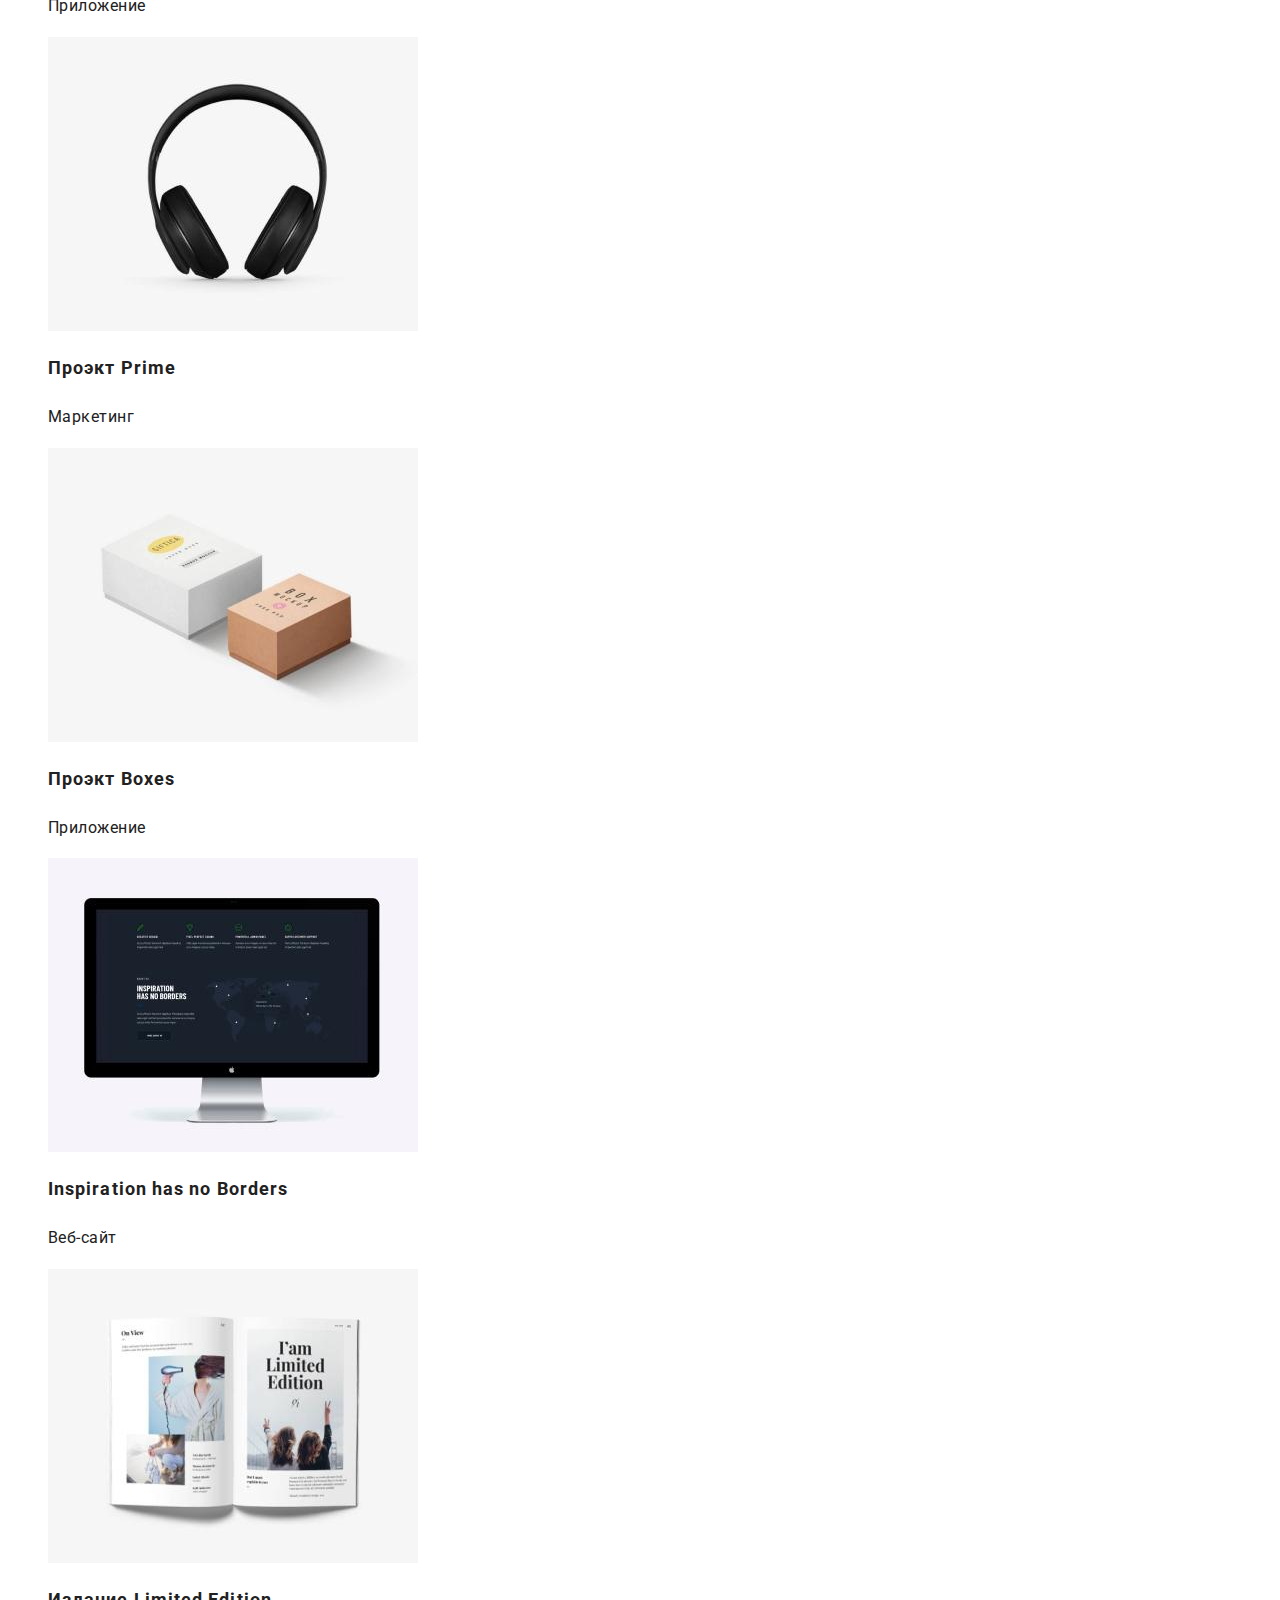
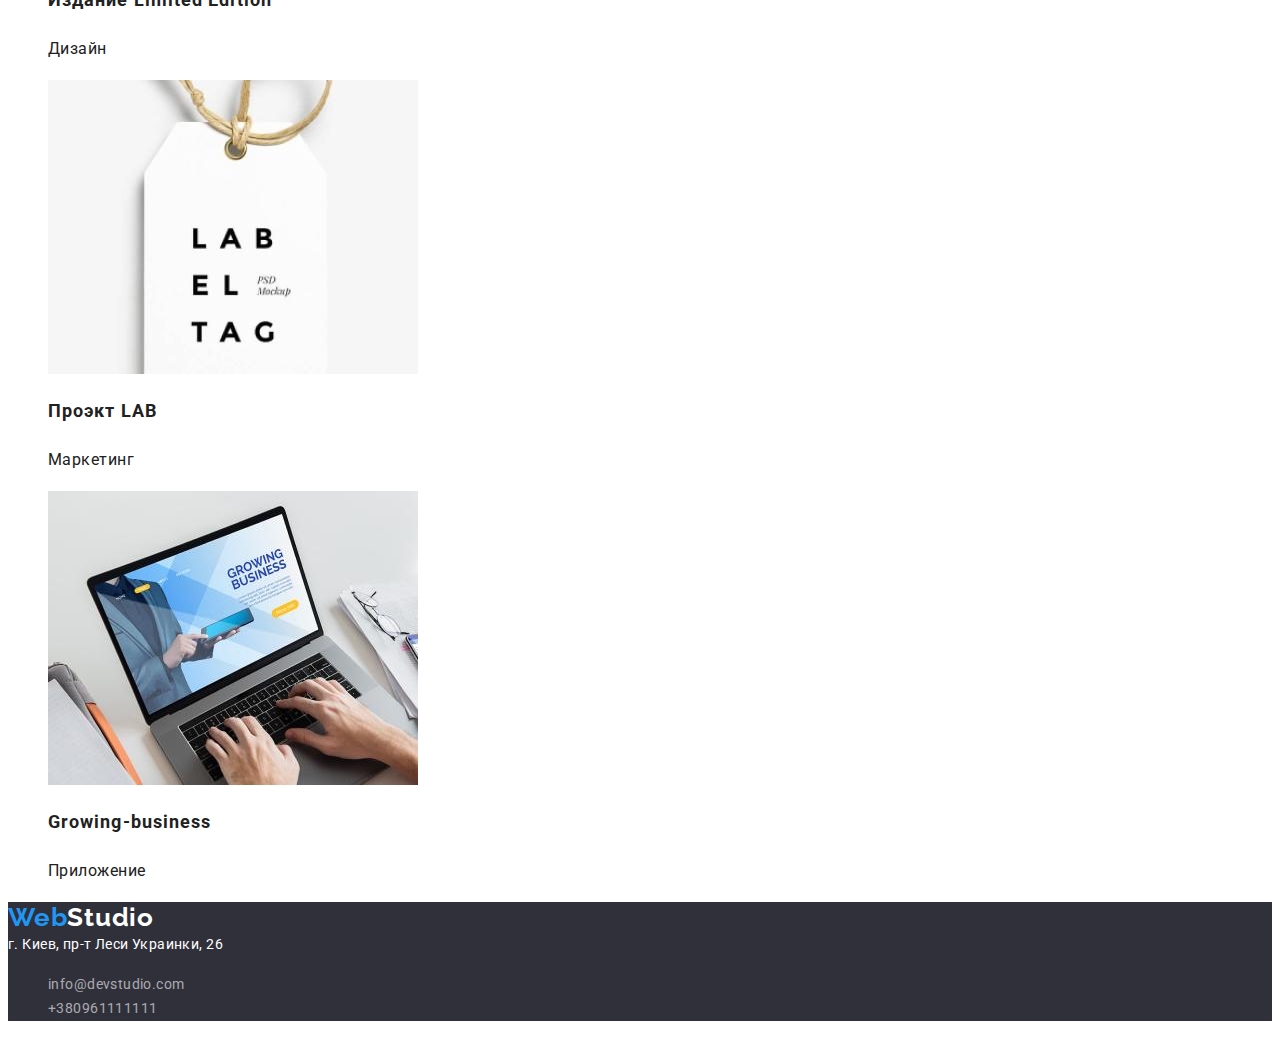
==== commit 0653625f: "Добавляет шрифты" ====
--- a/portfolio.html
+++ b/portfolio.html
@@ -6,6 +6,7 @@
     <meta http-equiv="X-UA-Compatible" content="IE=edge">
     <meta name="viewport" content="width=device-width, initial-scale=1.0">
     <title>WebStudio (hw2)</title>
+    <link rel="stylesheet" href="https://cdnjs.cloudflare.com/ajax/libs/modern-normalize/1.1.0/modern-normalize.min.css" integrity="sha512-wpPYUAdjBVSE4KJnH1VR1HeZfpl1ub8YT/NKx4PuQ5NmX2tKuGu6U/JRp5y+Y8XG2tV+wKQpNHVUX03MfMFn9Q==" crossorigin="anonymous" referrerpolicy="no-referrer" />
     <link rel="preconnect" href="https://fonts.googleapis.com">
     <link rel="preconnect" href="https://fonts.gstatic.com" crossorigin>
     <link href="https://fonts.googleapis.com/css2?family=Raleway:wght@700&family=Roboto:wght@400;500;700;900&display=swap" rel="stylesheet">
@@ -17,21 +18,21 @@
 
         <!--Навигация сайта-->
         <nav>
-            <a href="/" class="logo" lang="en">
+            <a href="/" class="logo link" lang="en">
                 <span class="web">Web</span>Studio
             </a>
 
-            <ul class="site-nav">
-                <li><a href="./index.html">Студия</a></li>
-                <li><a href="./portfolio.html" class="current">Портфолио</a></li>
-                <li><a href="">Контакты</a></li>
+            <ul class="site-nav list">
+                <li><a href="./index.html" class="link">Студия</a></li>
+                <li><a href="./portfolio.html" class="current link">Портфолио</a></li>
+                <li><a href="" class="link">Контакты</a></li>
             </ul>
         </nav>
 
         <!--Контакты-->
-        <ul class="auth-nav">
-            <li><a href="mailto:info@devstudio.com" lang="en">info@devstudio.com</a></li>
-            <li><a href="tel:+380961111111">+380961111111</a></li>
+        <ul class="auth-nav list">
+            <li><a href="mailto:info@devstudio.com" class="link" lang="en">info@devstudio.com</a></li>
+            <li><a href="tel:+380961111111" class="link">+380961111111</a></li>
         </ul>
     </header>
 
@@ -40,72 +41,72 @@
         <!--Наши проэкты-->
         <section>
             <h1>Примеры проэктов</h1>
-                <ul>
+                <ul class="list">
                     <li><button type="button" class="button-filter">Все</button></li>
                     <li><button type="button" class="button-filter">Веб-сайты</button></li>
                     <li><button type="button" class="button-filter">Приложения</button></li>
                     <li><button type="button" class="button-filter">Дизайн</button></li>
                     <li><button type="button" class="button-filter">Маркетинг</button></li>
                 </ul>
-                <ul>
+                <ul class="list">
                     <li>
-                        <a href="">
+                        <a href="" class="link">
                             <img src="./images/portfolio/tehnokryack.jpg" alt="Технокряк" width="370">
                             <h2 class="section-title">Технокряк</h2>
                             <p class="section-filter">Веб-сайт</p>
                         </a>
                     </li>
                     <li>
-                        <a href="">
+                        <a href=""class="link">
                             <img src="./images/portfolio/norlean-vs-gstar.jpg" alt="Постер New Orlean vs Golden Star" width="370">
                             <h2 class="section-title">Постер New Orlean vs Golden Star</h2>
                             <p class="section-filter">Дизайн</p>
                         </a>
                     </li>
                     <li>
-                        <a href="">
+                        <a href="" class="link">
                             <img src="./images/portfolio/seafood.jpg" alt="Ресторан Seafood" width="370">
                             <h2 class="section-title">Ресторан Seafood</h2>
                             <p class="section-filter">Приложение</p>
                         </a>
                     </li>
                     <li>
-                        <a href="">
+                        <a href="" class="link">
                             <img src="./images/portfolio/prime.jpg" alt="Проэкт Prime" width="370">
                             <h2 class="section-title">Проэкт Prime</h2>
                             <p class="section-filter">Маркетинг</p>
                         </a>
                     </li>
                     <li>
-                        <a href="">
+                        <a href="" class="link">
                             <img src="./images/portfolio/boxes.jpg" alt="Проэкт Boxes" width="370">
                             <h2 class="section-title">Проэкт Boxes</h2>
                             <p class="section-filter">Приложение</p>
                         </a>
                     </li>
                     <li>
-                        <a href="">
+                        <a href="" class="link">
                             <img src="./images/portfolio/inspiration.jpg" alt="У вдохновения нет границ" width="370">
                             <h2 class="section-title" lang="en">Inspiration has no Borders</h2>
                             <p class="section-filter">Веб-сайт</p>
                         </a>
                     </li>
                     <li>
-                        <a href="">
+                        <a href="" class="link">
                             <img src="./images/portfolio/limited-edition.jpg" alt="Издание Limited Edition" width="370">
                             <h2 class="section-title">Издание Limited Edition</h2>
                             <p class="section-filter">Дизайн</p>
                         </a>
                     </li>
                     <li>
-                        <a href="">
+                        <a href="" class="link">
                             <img src="./images/portfolio/lab.jpg" alt="Проэкт LAB" width="370">
                             <h2 class="section-title">Проэкт LAB</h2>
                             <p class="section-filter">Маркетинг</p>
                         </a>
                     </li>
                     <li>
-                        <a href="">
+                        <a href="" class="link">
                             <img src="./images/portfolio/growing-business.jpg" alt="Растущий бизнес" width="370">
                             <h2 class="section-title" lang="en">Growing-business</h2>
                             <p class="section-filter">Приложение</p>
@@ -116,13 +117,13 @@
     </main>
 
     <footer class="backround-footer">
-        <a href="/" class="logo" lang="en">
+        <a href="/" class="logo link" lang="en">
             <span class="web">Web</span><span class="footer-logo">Studio</span>
         </a>
     
         <!--Контакты-->
         <address class="address">г. Киев, пр-т Леси Украинки, 26</address>
-        <ul>
+        <ul class="list">
             <li><a class="footer-contacts" href="mailto:info@devstudio.com" lang="en">info@devstudio.com</a></li>
             <li><a class="footer-contacts" href="tel:+380961111111">+380961111111</a></li>
         </ul>
--- a/css/style.css
+++ b/css/style.css
@@ -14,6 +14,19 @@
   --main-text-color: #212121;
   --secondary-text-color: #757575;
   --accent-color: #2196f3;
+  --primary-title-color: #ffffff;
+}
+
+.link {
+  text-decoration: none;
+}
+
+.list {
+  list-style: none;
+}
+
+.list .link {
+  text-decoration: none;
 }
 
 .page {
@@ -33,18 +46,15 @@
   letter-spacing: 0.03em;
 }
 
-ul {
-  list-style: none;
-}
-
 /* site-nav */
-.site-nav a {
-  text-decoration: none;
-  color: var(--main-text-color);
-}
-
-.site-nav a:hover,
-.site-nav a:focus {
+.site-nav,
+.link {
+  text-decoration: none;
+  color: var(--main-text-color);
+}
+
+.site-nav .link:hover,
+.site-nav .link:focus {
   color: var(--accent-color);
 }
 
@@ -53,13 +63,13 @@
 }
 
 /* auth-nav */
-.auth-nav a,
+.auth-nav,
 .section-text {
   text-decoration: none;
   color: var(--secondary-text-color);
 }
-.auth-nav a:hover,
-.auth-nav a:focus {
+.auth-nav .link:hover,
+.auth-nav .link:focus {
   color: var(--accent-color);
 }
 
@@ -85,8 +95,8 @@
 }
 
 /* Заголовки */
-h1 {
-  color: #ffffff;
+.primary-title {
+  color: var(--primary-title-color);
   font-weight: 900;
   font-size: 44px;
   line-height: 1.36;
@@ -94,7 +104,7 @@
   letter-spacing: 0.06em;
 }
 
-h2 {
+.secondary-title {
   font-weight: 700;
   font-size: 36px;
   line-height: 1.17;
@@ -165,6 +175,7 @@
   text-align: center;
   letter-spacing: 0.06em;
   cursor: pointer;
+  font-family: inherit;
 }
 
 .button-primary:hover,
@@ -182,6 +193,7 @@
   text-align: center;
   letter-spacing: 0.03em;
   cursor: pointer;
+  font-family: inherit;
 }
 
 .button-filter:hover,
@@ -190,14 +202,6 @@
   background-color: var(--accent-color);
 }
 
-button {
-  font-family: inherit;
-}
-
-a {
-  text-decoration: none;
-}
-
 /* Примеры проэктов */
 .section-title {
   color: var(--main-text-color);
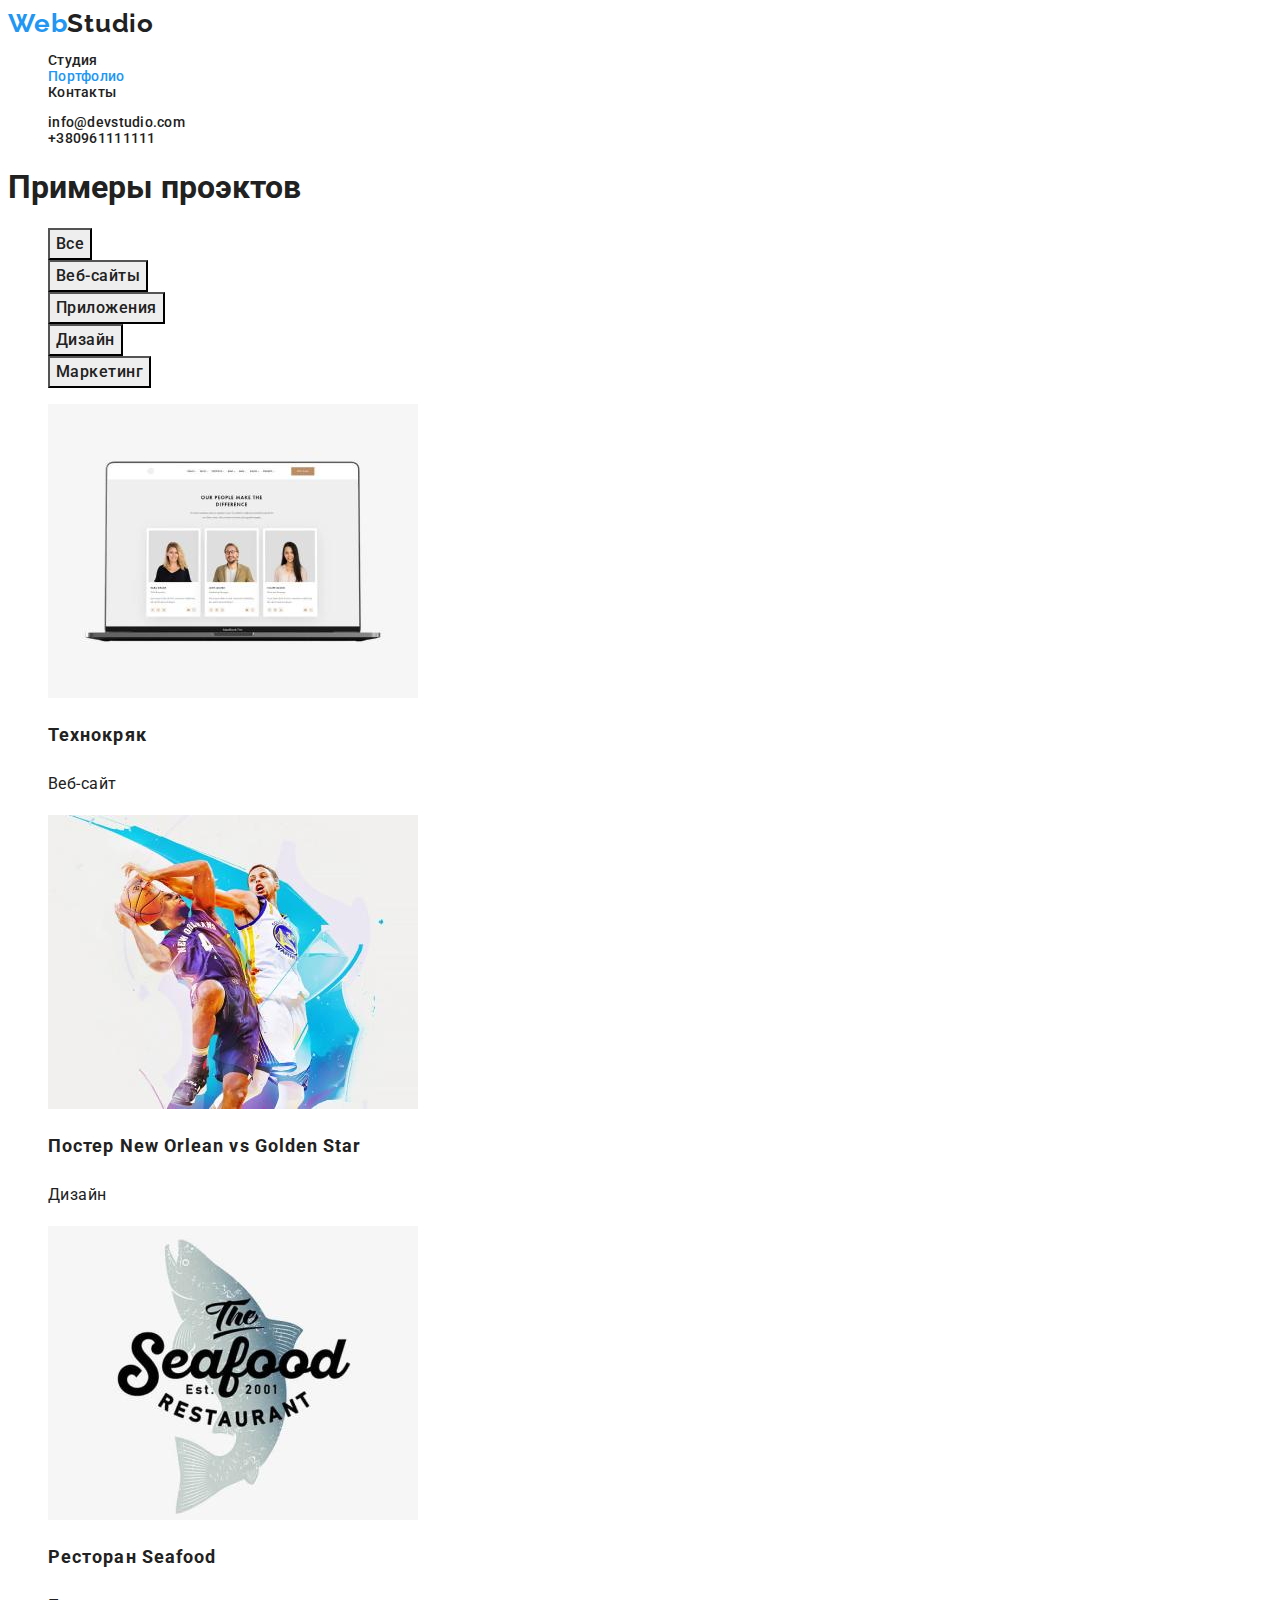
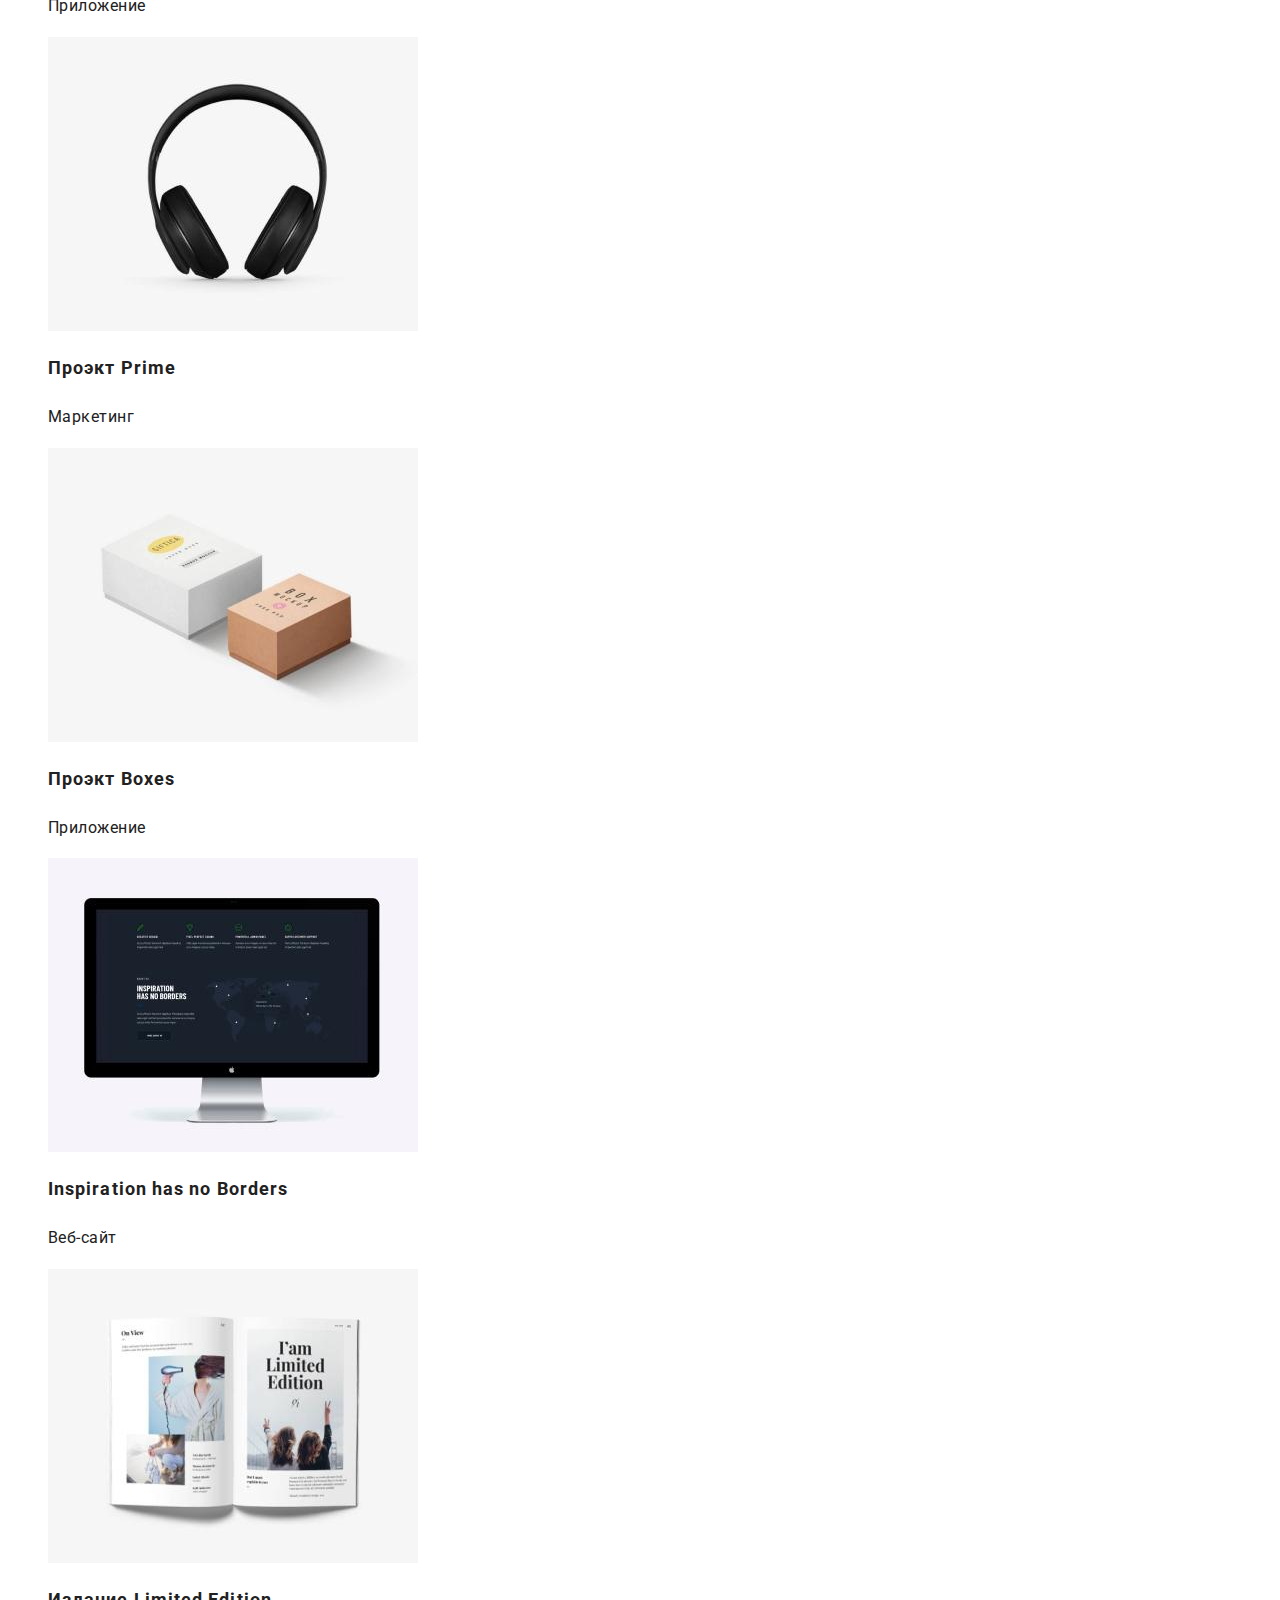
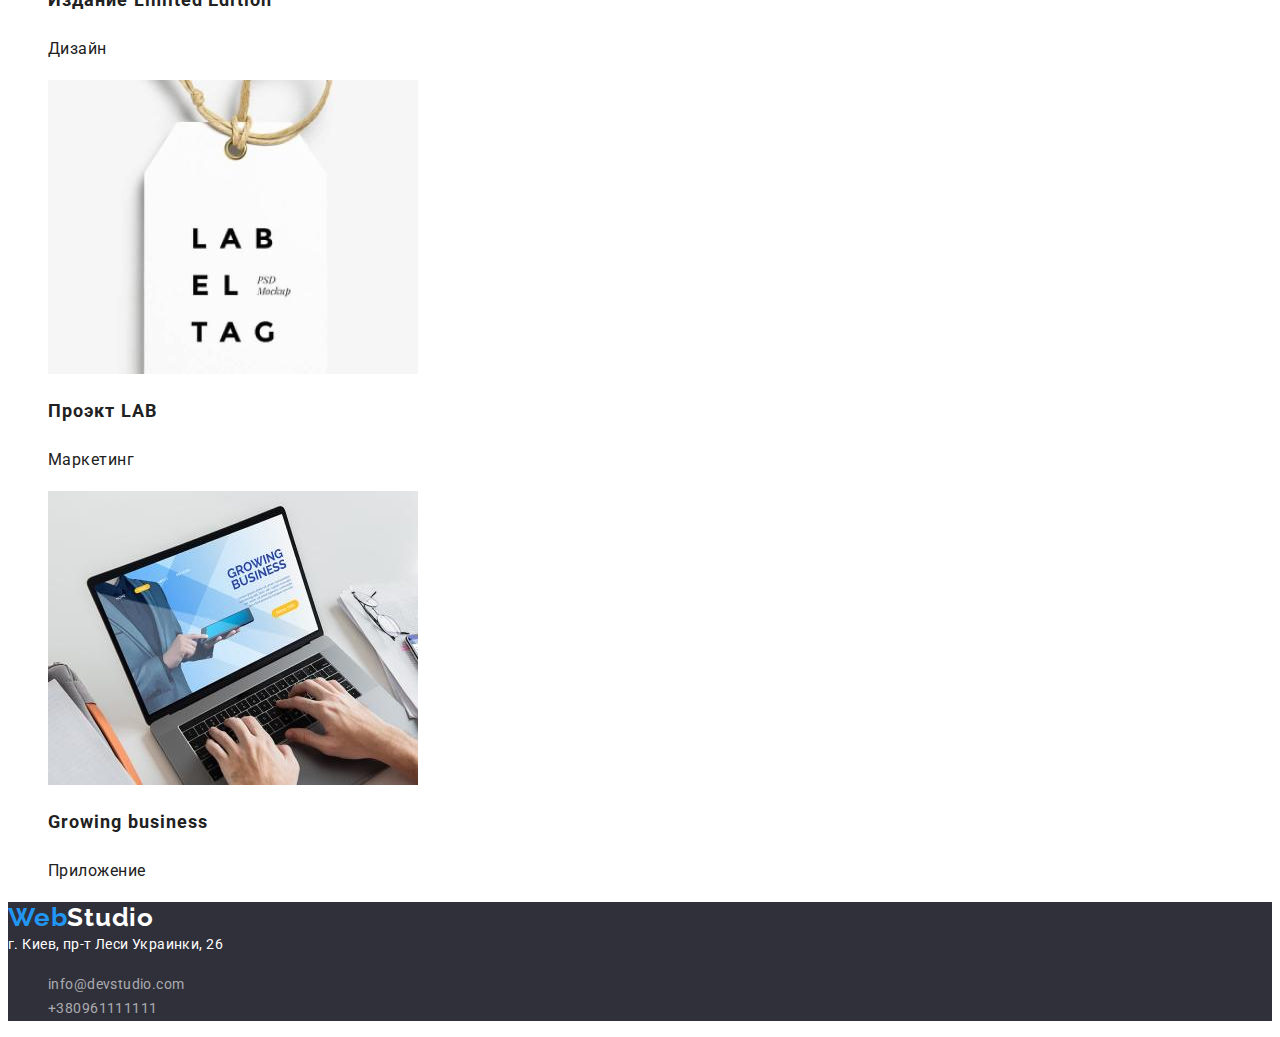
==== commit 69032a40: "Добавляет шрифты" ====
--- a/portfolio.html
+++ b/portfolio.html
@@ -108,7 +108,7 @@
                     <li>
                         <a href="" class="link">
                             <img src="./images/portfolio/growing-business.jpg" alt="Растущий бизнес" width="370">
-                            <h2 class="section-title" lang="en">Growing-business</h2>
+                            <h2 class="section-title" lang="en">Growing business</h2>
                             <p class="section-filter">Приложение</p>
                         </a>
                     </li>
--- a/css/style.css
+++ b/css/style.css
@@ -17,15 +17,11 @@
   --primary-title-color: #ffffff;
 }
 
-.link {
-  text-decoration: none;
-}
-
 .list {
   list-style: none;
 }
 
-.list .link {
+.link {
   text-decoration: none;
 }
 
@@ -212,6 +208,7 @@
 }
 
 .section-filter {
+  color: var(--secondary-text-color)
   font-size: 16px;
   line-height: 1.87;
   letter-spacing: 0.03em;
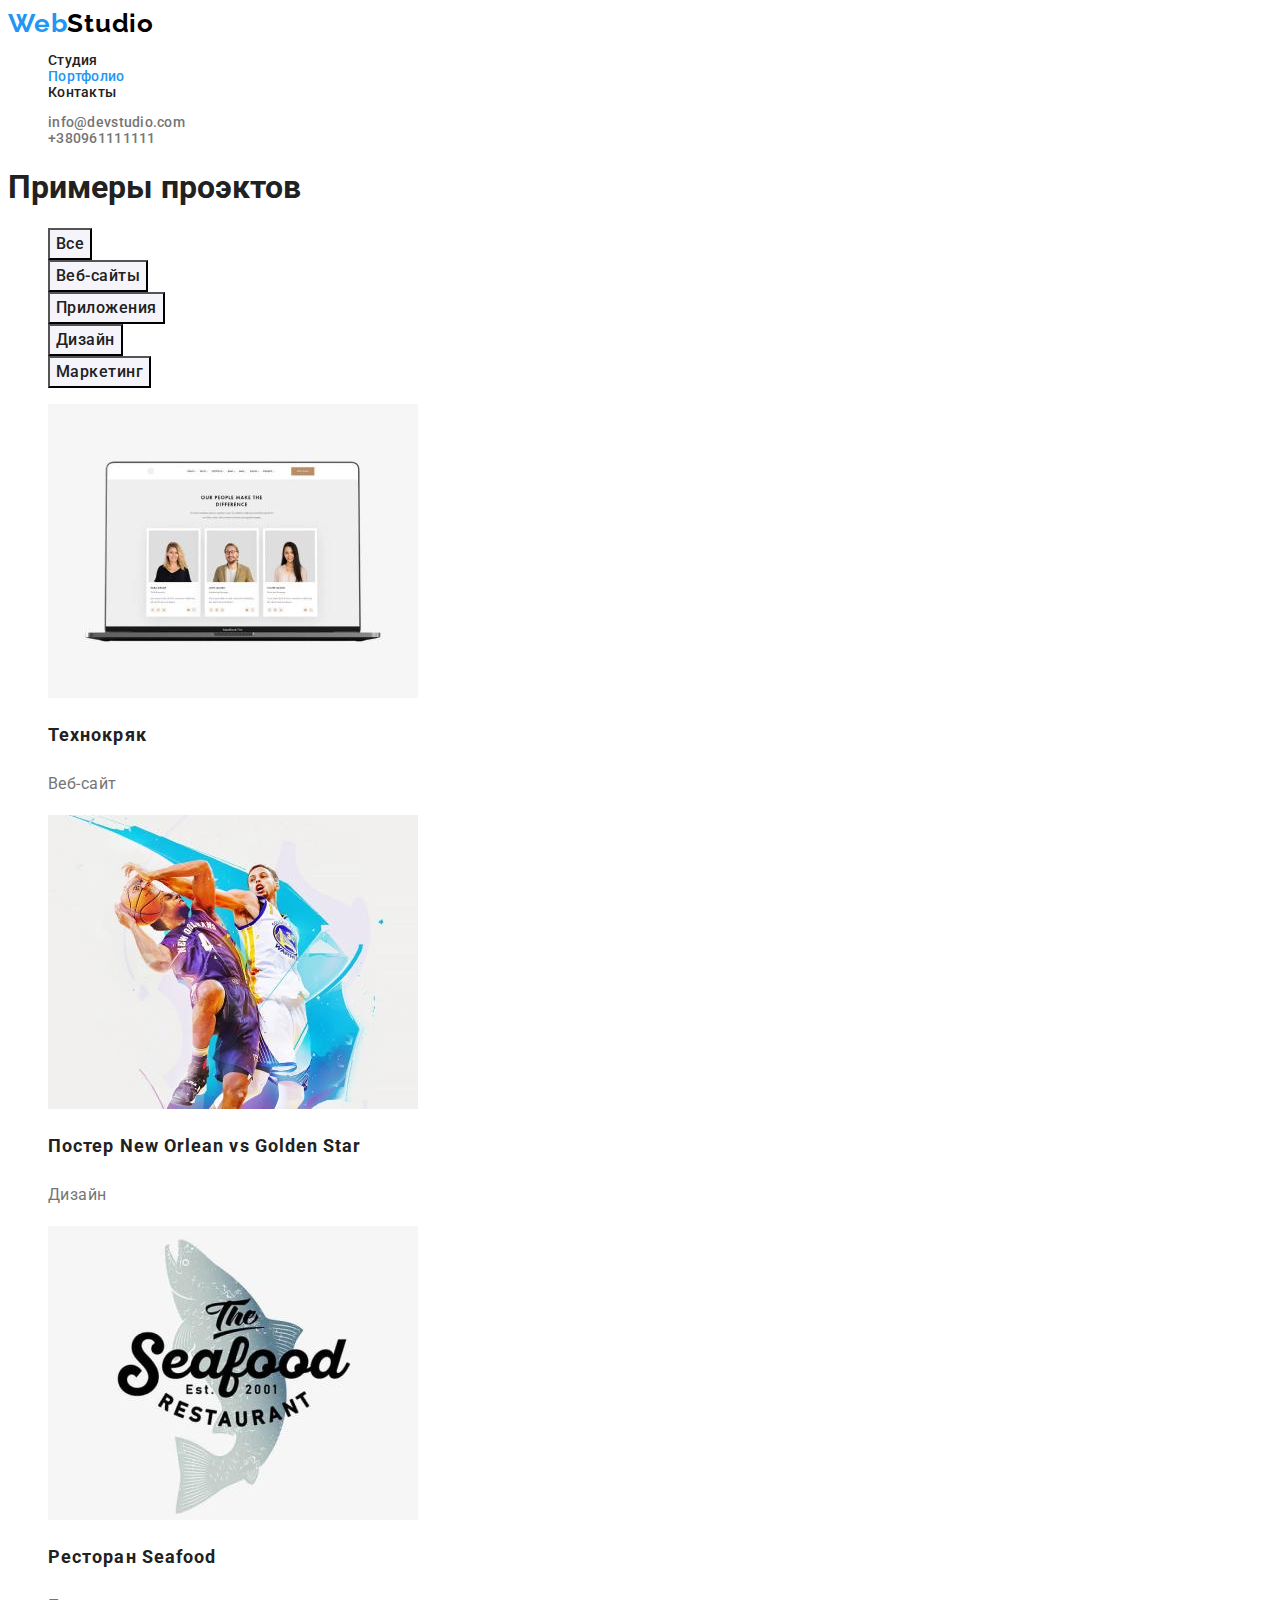
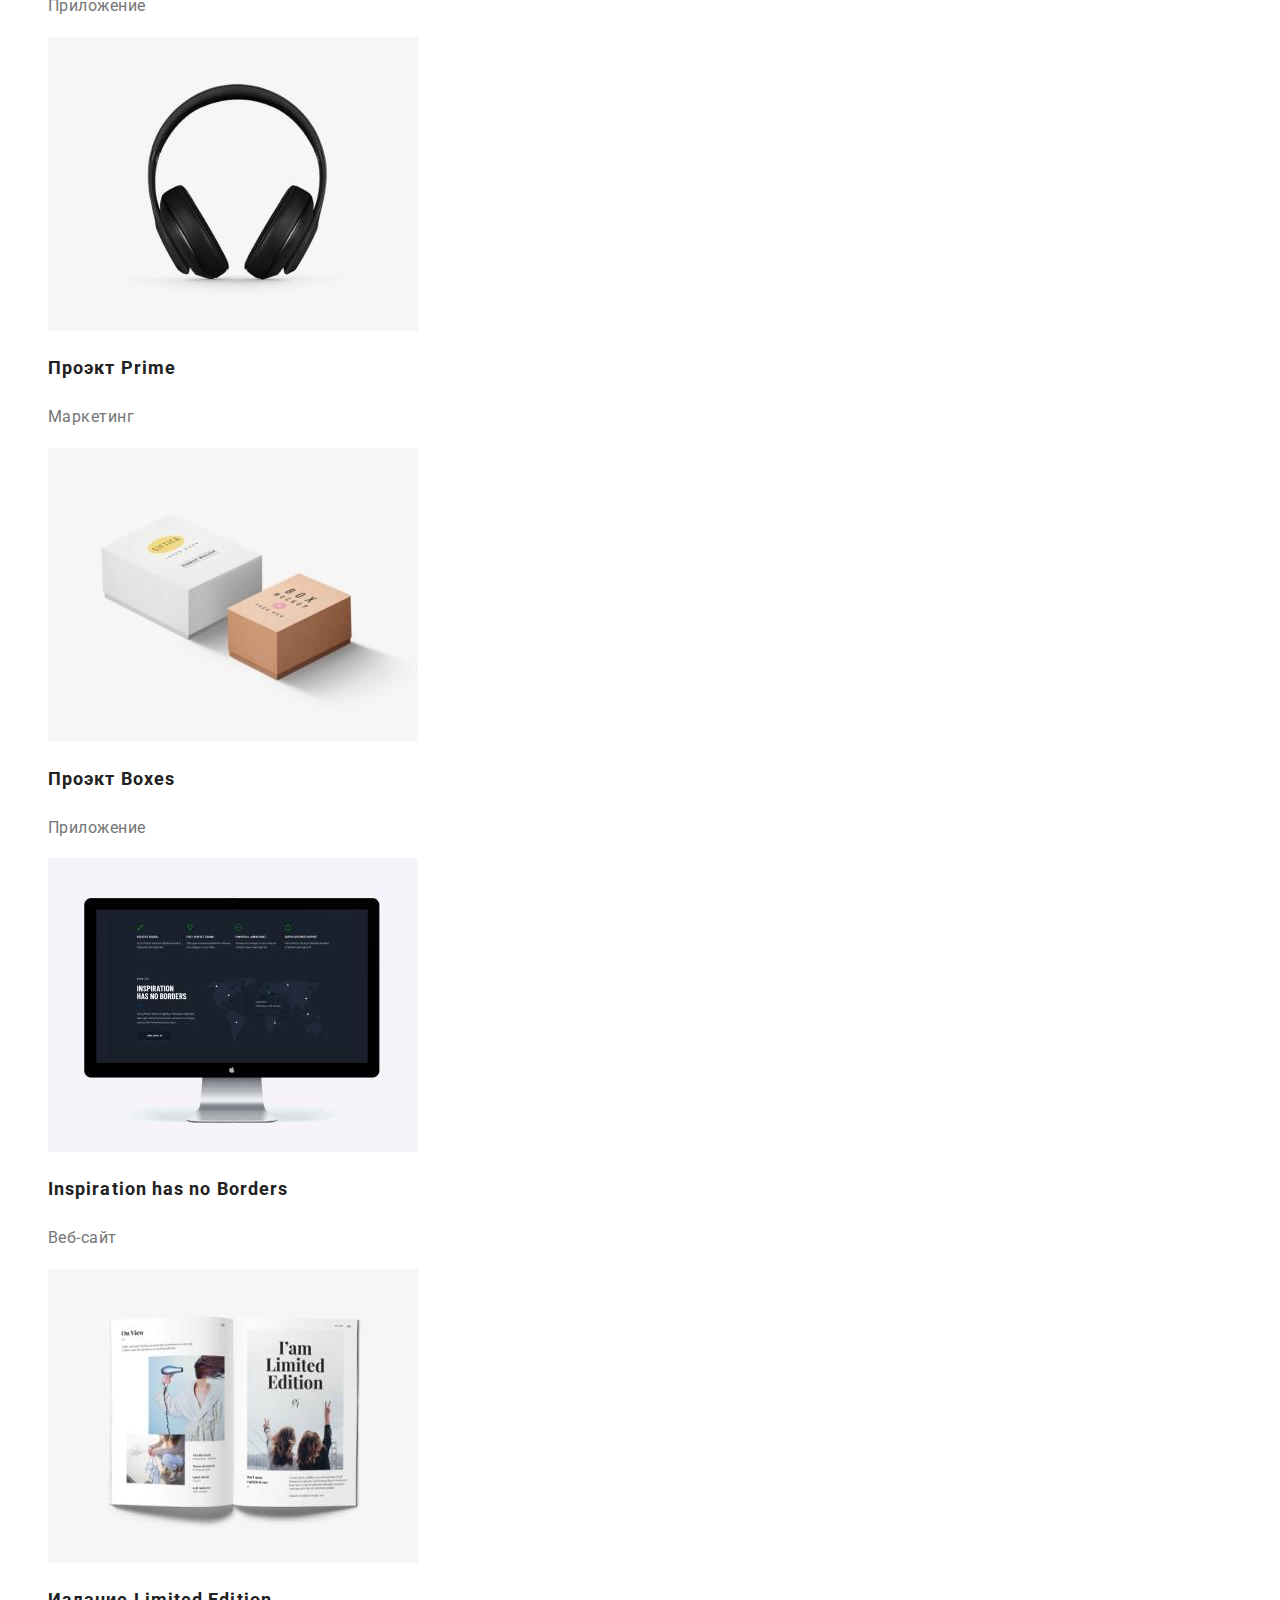
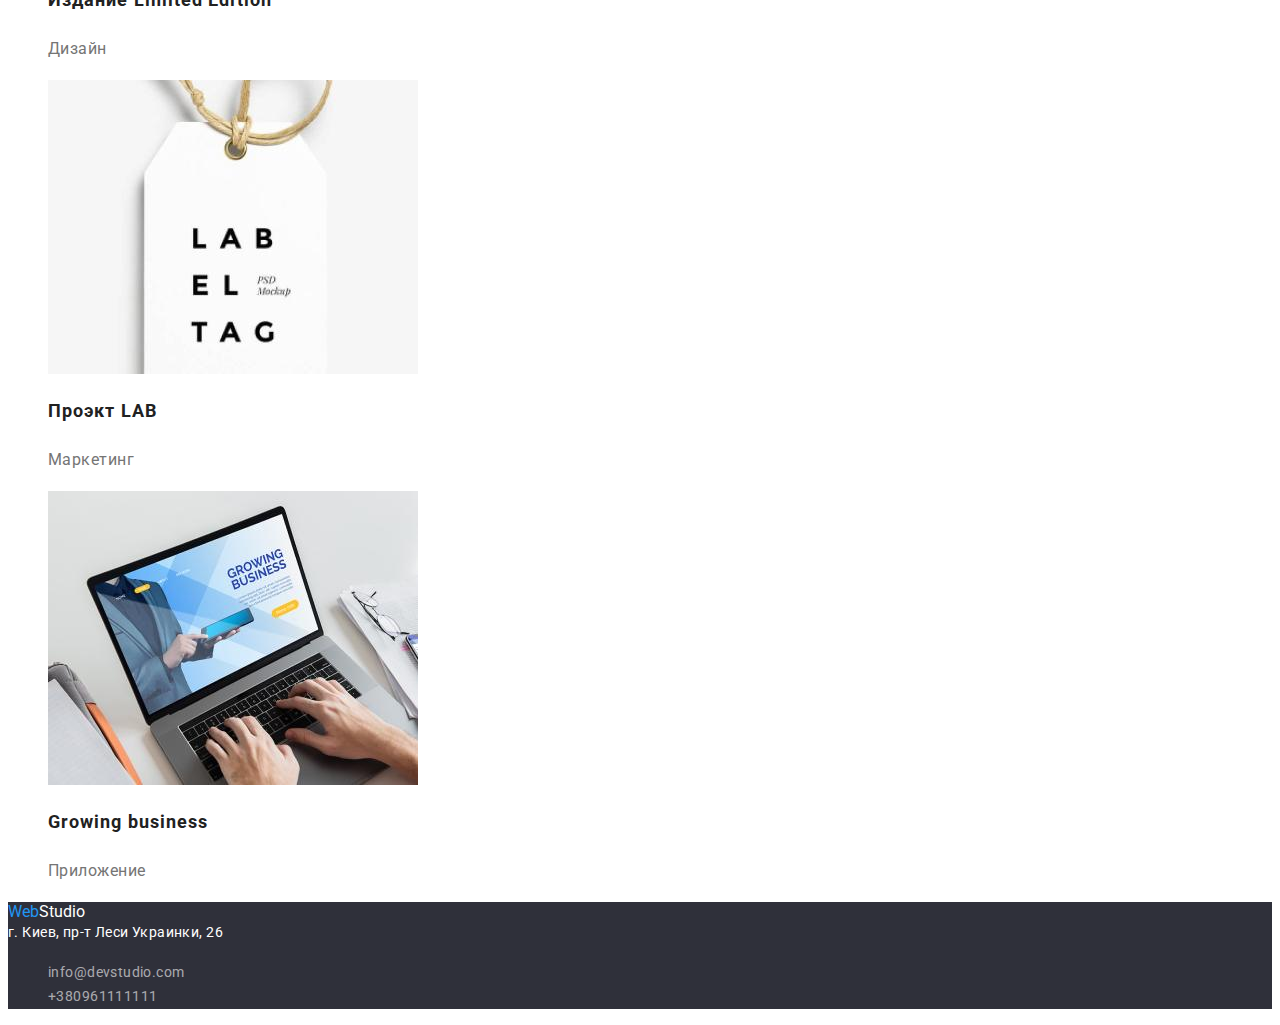
==== commit e5fddda0: "Добавляет шрифты" ====
--- a/portfolio.html
+++ b/portfolio.html
@@ -18,21 +18,21 @@
 
         <!--Навигация сайта-->
         <nav>
-            <a href="/" class="logo link" lang="en">
+            <a href="/" class="logo-link" lang="en">
                 <span class="web">Web</span>Studio
             </a>
 
             <ul class="site-nav list">
-                <li><a href="./index.html" class="link">Студия</a></li>
-                <li><a href="./portfolio.html" class="current link">Портфолио</a></li>
-                <li><a href="" class="link">Контакты</a></li>
+                <li><a href="./index.html" class="site-nav-link link">Студия</a></li>
+                <li><a href="./portfolio.html" class="current site-nav-link link">Портфолио</a></li>
+                <li><a href="" class="site-nav-link link">Контакты</a></li>
             </ul>
         </nav>
 
         <!--Контакты-->
         <ul class="auth-nav list">
-            <li><a href="mailto:info@devstudio.com" class="link" lang="en">info@devstudio.com</a></li>
-            <li><a href="tel:+380961111111" class="link">+380961111111</a></li>
+            <li><a href="mailto:info@devstudio.com" class="auth-nav-link link" lang="en">info@devstudio.com</a></li>
+            <li><a href="tel:+380961111111" class="auth-nav-link link">+380961111111</a></li>
         </ul>
     </header>
 
@@ -124,8 +124,8 @@
         <!--Контакты-->
         <address class="address">г. Киев, пр-т Леси Украинки, 26</address>
         <ul class="list">
-            <li><a class="footer-contacts" href="mailto:info@devstudio.com" lang="en">info@devstudio.com</a></li>
-            <li><a class="footer-contacts" href="tel:+380961111111">+380961111111</a></li>
+            <li><a class="footer-contacts link" href="mailto:info@devstudio.com" lang="en">info@devstudio.com</a></li>
+            <li><a class="footer-contacts link" href="tel:+380961111111">+380961111111</a></li>
         </ul>
     </footer>
 </body>
--- a/css/style.css
+++ b/css/style.css
@@ -31,7 +31,7 @@
   font-family: roboto, sans-serif;
 }
 
-.logo {
+.logo-link {
   color: #000;
   text-decoration: none;
   font-family: Raleway;
@@ -43,14 +43,12 @@
 }
 
 /* site-nav */
-.site-nav,
-.link {
-  text-decoration: none;
-  color: var(--main-text-color);
-}
-
-.site-nav .link:hover,
-.site-nav .link:focus {
+.site-nav-link {
+  color: var(--main-text-color);
+}
+
+.site-nav-link:hover,
+.site-nav-link:focus {
   color: var(--accent-color);
 }
 
@@ -59,13 +57,12 @@
 }
 
 /* auth-nav */
-.auth-nav,
+.auth-nav-link,
 .section-text {
-  text-decoration: none;
-  color: var(--secondary-text-color);
-}
-.auth-nav .link:hover,
-.auth-nav .link:focus {
+  color: var(--secondary-text-color);
+}
+.auth-nav-link:hover,
+.auth-nav-link:focus {
   color: var(--accent-color);
 }
 
@@ -134,6 +131,7 @@
 }
 
 .team-text {
+  color: var(--secondary-text-color);
   font-size: 16px;
   line-height: 1.19;
   text-align: center;
@@ -157,7 +155,6 @@
 /* Цвет контактов в футере */
 .footer-contacts {
   color: rgba(255, 255, 255, 0.6);
-  text-decoration: none;
 }
 
 /* Основная кнопка */
@@ -182,7 +179,7 @@
 /* Радиокнопка (филтер) */
 .button-filter {
   color: var(--main-text-color);
-  background-color: #eeeeee;
+  background-color: #f5f4fa;
   font-weight: 500;
   font-size: 16px;
   line-height: 1.63;
@@ -208,7 +205,7 @@
 }
 
 .section-filter {
-  color: var(--secondary-text-color)
+  color: var(--secondary-text-color);
   font-size: 16px;
   line-height: 1.87;
   letter-spacing: 0.03em;
